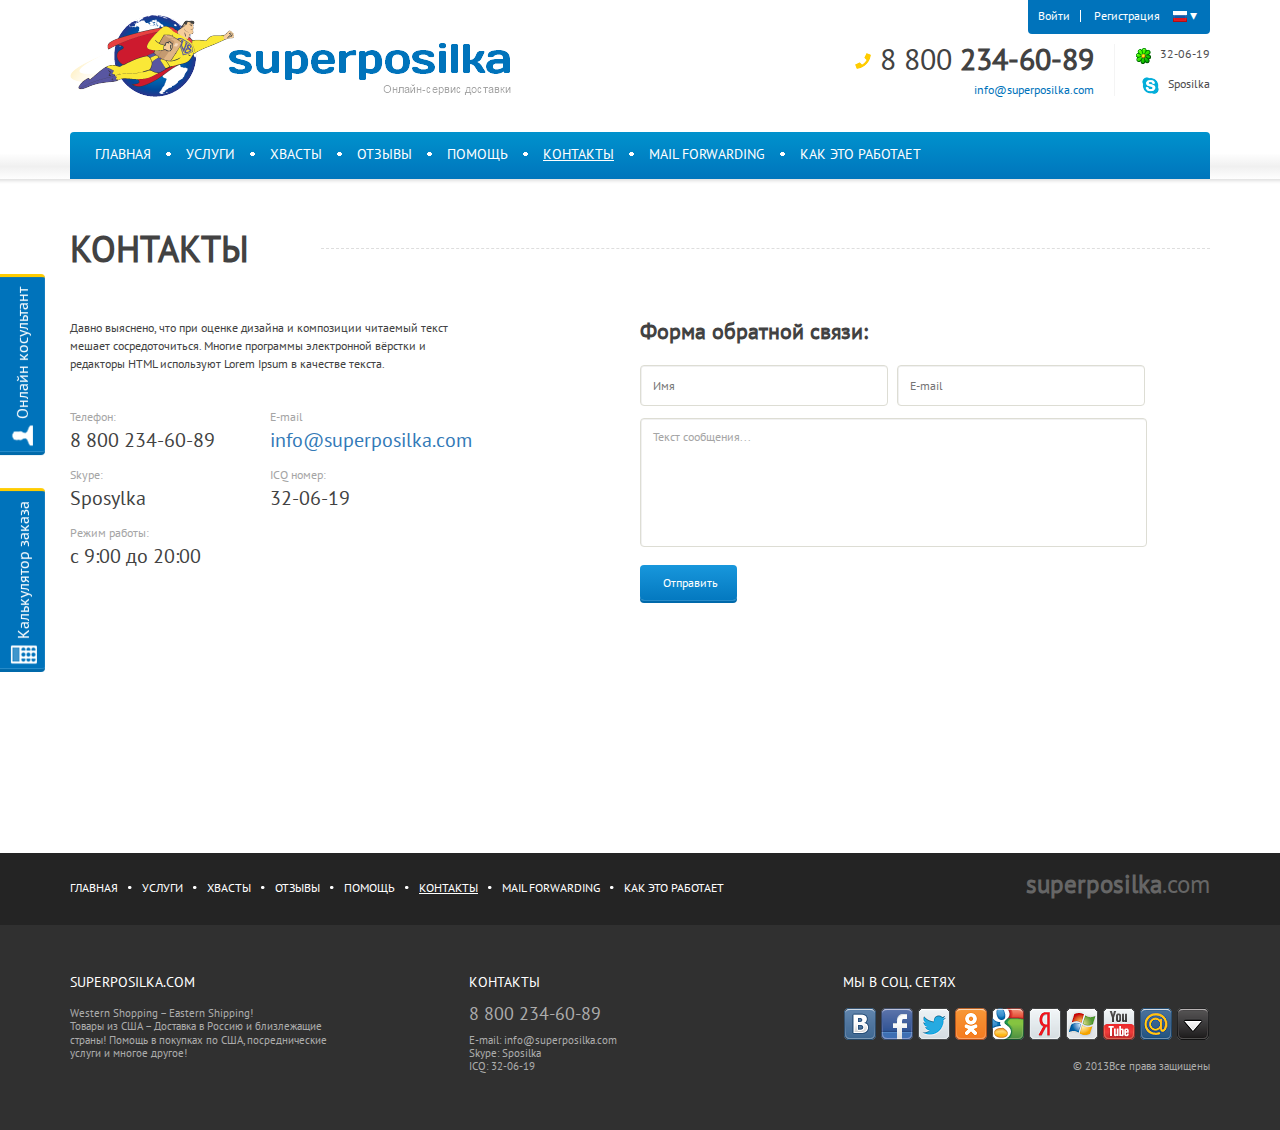
==== html/contacts.html @ 4a2e67de "syper posilki first commit" ====
<!DOCTYPE html>
<html lang="zxx">
  <head>
    <meta charset="utf-8">
    <meta http-equiv="X-UA-Compatible" content="IE=edge">
    <meta name="viewport" content="width=device-width, initial-scale=1">
    <title>Супер посылки часто задаваемые вопросы</title>
    <link href="../css/bootstrap.min.css" rel="stylesheet">
    <link rel="stylesheet" href="../libs/font-awesome-4.7.0/css/font-awesome.min.css">
    <link rel="stylesheet" href="../css/fonts.css">
    <link rel="stylesheet" href="../css/style.css">
    <link rel="stylesheet" href="../css/media.css">
  </head>
  <body>
    <div class="wrapper">   
      <header class="topHeader clearfix visible">
        <div class="topLine hidden-md hidden-lg">
          <div class="container">
            <div class="col-sm-12 col-xs-12">
              <div class="row clearfix">
                <div class="topLineLeft">
                  <span class="phoneTop"></span>
                  <span><b>Москва:</b> 8(4872) 31-50-04</span>
                  <span class="ukraine"><b>Украина:</b> 0993072323; 0676365151</span>
                </div>
                <div class="registrationSmall">
                  <a href="#modalBox1" data-toggle="modal">Войти</a>
                  <a href="#modalBox2" data-toggle="modal">Регистрация</a>
                </div>
              </div>
            </div>
          </div>
        </div>
        <div class="container topHeaderContent clearfix">
          <div class="registration hidden-xs hidden-sm">
            <a href="#modalBox1" data-toggle="modal">Войти</a>
            <a href="#modalBox2" data-toggle="modal">Регистрация</a>
            <span class="russian hidden-xs hidden-sm">
            </span>
            <span class="registrationArrow hidden-xs hidden-sm">&#9662;</span>
          </div> 
          <div class="row"> 
            <div class="col-md-6 col-sm-12 col-xs-12"> 
              <div class="topLeft">
                <a href="../index.html" class="hidden-sm hidden-xs"><img src="../img/logo.png" alt="logo" width="441" height="82" class="img-responsive"></a>
                <a href="../index.html" class="hidden-md hidden-lg"><img src="../img/logo_2.png" alt="logo" width="415" height="80"></a>
              </div>
            </div>
            <div class="col-md-6 ">
              <div class="row topRight">
                <div class="rightBox">
                  <p class="textEmail hidden-md hidden-lg"><span class="email"></span><a class="emailLink" href="#">info@superposilka.com</a></p>
                  <p class="textIcq"><span class="icq"></span><span class="text hidden-sm hidden-xs">32-06-19</span><span class="text hidden-md hidden-lg">671-399-192</span></p>
                  <p class="textSkype"><span class="skype"></span><span class="text hidden-sm hidden-xs">Sposilka</span><span class="text hidden-md hidden-lg">superposilka</span></p>
                </div>
                <div class="leftBox hidden-sm hidden-xs">
                  <p class="phone"><span></span>8 800 <b>234-60-89</b></p>
                  <p class="emailLeftBox"><a href="#">info@superposilka.com</a></p>
                </div>   
              </div>
            </div>
            <div class="headerButtons hidden-md hidden-lg">
              <a href="#" class="headerOrder"></a>
              <p class="calculatorLink hidden600"><span class="calculator"></span><a href="#">Калькулятор заказа</a></p>
            </div>
          </div>
          </div>
          <div class="middlePartHeader container visible320">
            <div class="row">
              <div class="col-xs-12">
                <span class="phoneTop firstRowHeader"></span>
                <span><b>Москва:</b> 8(4872) 31-50-04</span><br>
                <span class="ukraine secondRowHeader"><b>Украина:</b> 0993072323; 0676365151</span>
              </div>
            </div>
          </div>
          <div class="bottomPartHeader container visible320">
            <div class="row">
              <div class="col-xs-12">
                <p class="textIcq"><span class="icq"></span><span class="text hidden-md hidden-lg">671-399-192</span></p>
                <p class="textSkype"><span class="skype"></span><span class="text hidden-md hidden-lg">superposilka</span></p><br>
                <p class="textEmail hidden-md hidden-lg"><span class="email"></span><a class="emailLink" href="#">info@superposilka.com</a></p><br>
                <a href="#" class="headerOrder"></a>
                <p class="calculatorLink"><span class="calculator"></span><a href="#">Калькулятор заказа</a></p>
              </div>
            </div>
          </div>
          <div class="container">
            <div class="row">
              <div class="col-md-12 mainRow">
                <div class="nav clearfix">
                  <ul class="clearfix">
                    <li><a href="../index.html">Главная</a></li>
                    <li class="hidden600"><span class="point"></span><a href="order.html">Услуги</a></li>
                    <li class="hidden600 hidden-md hidden-lg"><span class="point"></span><a href="#">Mail Forwarding</a></li>
                    <li class="hidden600 hidden-md hidden-lg"><span class="point"></span><a href="voprosu.html">Как это работает</a></li>
                    <li class="hidden-sm hidden-xs"><span class="point"></span><a href="typo.html">Хвасты</a></li>
                    <li class="hidden-sm hidden-xs"><span class="point"></span><a href="#">Отзывы</a></li>
                    <li class="hidden600"><span class="point"></span><a href="#">Помощь</a></li>
                    <li class="hidden600 dropdown menuMore hidden-md hidden-lg"><a href="#" class="more"><span class="cookie"></span><span>Ещё</span></a>
                      <ul class="dropdownTop hidden-md hidden-lg">  
                        <li><a href="typo.html">Хвасты</a></li>
                        <li><a href="#">Отзывы</a></li>
                        <li><a href="contacts.html" class="activeDropLink">Контакты</a></li>
                      </ul>
                    </li>
                    <li class="hidden-sm hidden-xs"><span class="point"></span><a href="contacts.html" class="activeA">Контакты</a></li>
                    <li class="hidden-sm hidden-xs"><span class="point"></span><a href="#">Mail Forwarding</a></li>
                    <li class="hidden-sm hidden-xs"><span class="point"></span><a href="voprosu.html">Как это работает</a></li>
                    <li class="visible600 dropdown menuMore hidden-md hidden-lg"><a href="#" class="more"><span class="cookie"></span><span>Меню</span></a>
                      <ul class="dropdownTop hidden-md hidden-lg">  
                        <li><a href="../index.html">Главная</a></li>
                        <li><a href="order.html">Услуги</a></li>
                        <li><a href="#">Mail Forwarding</a></li>
                        <li><a href="voprosu.html">Как это работает</a></li>
                        <li><a href="#">Помощь</a></li>
                        <li><a href="typo.html">Хвасты</a></li>
                        <li><a href="order.html">Отзывы</a></li>
                        <li><a href="contacts.html" class="activeDropLink">Контакты</a></li>
                      </ul>
                    </li>
                    <li class="calculatorNav hidden320 hidden-sm hidden-md hidden-lg"><span class="calculator2"></span><a href="#">Калькулятор заказа</a></li>
                  </ul>
                </div>
              </div>
            </div>
        </div>
        <div class="topShadow"></div>
      </header>
      <section class="contacts">
        <div class="container">
          <div class="row">
            <div class="col-md-12 clearfix">
              <h1 class="contactsHeading">Контакты</h1>
              <div class="dashedLine hidden320">&nbsp;</div>
            </div>  
          </div>
          <div class="row">
            <div class="col-md-12 clearfix">
              <div class="contactsLeft">
                <p class="contactsParagraph">Давно выяснено, что при оценке дизайна и<br class="visible900 hidden600"> композиции читаемый текст<br class="hidden900"> мешает<br class="visible900 hidden600"> сосредоточиться. Многие программы электронной<br class="visible900 hidden600"> вёрстки и<br class="hidden900"> редакторы HTML используют Lorem<br class="visible900 hidden600"> Ipsum в качестве текста.</p>
                <div class="row clearfix contactsBlock">
                  <div class="col-md-4 contactsLeftSide">
                    <p class="contactsLabel">Телефон:</p>
                    <p class="contactsValue">8 800 234-60-89</p>
                    <p class="contactsLabel">Skype:</p>
                    <p class="contactsValue">Sposylka</p>
                    <p class="contactsLabel">Режим работы:</p>
                    <p class="contactsValue contactsHour">с 9:00 до 20:00</p>
                  </div>
                  <div class="col-md-8 contactsRightSide">
                    <p class="contactsLabel">E-mail</p>
                    <p class="contactsValue"><a href="#">info@superposilka.com</a></p>
                    <p class="contactsLabel">ICQ номер:</p>
                    <p class="contactsValue contactsBottom">32-06-19</p>
                  </div>
                </div>
              </div>
              <div class="contactsRight">
                <h3 class="contactsFormHeading">Форма обратной связи:</h3>
                <form class="contactsForm">
                  <!-- Hidden Required Fields -->
                  <input type="hidden" name="project_name" value="Super Posilki">
                  <input type="hidden" name="admin_email" value="calambur60@gmail.com">
                  <input type="hidden" name="user_email" value="vnovohatskyy@gmail.com">
                  <input type="hidden" name="form_subject" value="Form">
                  <!-- END Hidden Required Fields -->

                  <input type="text" name="Name" placeholder="Имя" class="input contactsInput" maxlength="40" required>
                  <input type="text" name="E-mail" placeholder="E-mail" class="input contactsInput" maxlength="40" required>
                  <textarea name="text" class="input contactsMessage" cols="40" rows="4" maxlength="160" required>Текст сообщения...</textarea>
                  <button class="button contactsButton">Отправить</button>
                </form>
              </div>
            </div>
          </div>
        </div>
      </section>
      <footer>
        <div class="topFooter">
          <div class="container">
            <div class="row">
              <div class="col-md-12">
                <div class="navFooter clearfix">
                  <ul>
                    <li><a href="../index.html">Главная</a></li>
                    <li><span class="pointFooter"></span><a href="order.html">Услуги</a></li>
                    <li class="hidden-md hidden-lg point3"><span class="pointFooter"></span><a href="#">Mail Forwarding</a><span class="pointFooter point point2 visible320"></span></li>
                    <li class="hidden-md hidden-lg"><span class="hidden320 pointFooter"></span><a href="voprosu.html">Как это работает</a></li>
                    <li class="hidden-md hidden-lg"><span class="pointFooter"></span><a href="#">Помощь</a></li>
                    <li class="point3"><span class="pointFooter"></span><a href="typo.html">Хвасты</a><span class="pointFooter point point2 visible320"></span></li>
                    <li class="bottomRow"><span class="pointFooter hidden320"></span><a href="#">Отзывы</a></li>
                    <li class="hidden-sm hidden-xs"><span class="pointFooter"></span><a href="#">Помощь</a></li>
                    <li class="bottomRow point3"><span class="pointFooter"></span><a href="contacts.html" class="activeA">Контакты</a></li>
                    <li class="hidden-sm hidden-xs"><span class="pointFooter"></span><a href="#">Mail Forwarding</a></li>
                    <li class="hidden-sm hidden-xs"><span class="pointFooter"></span><a href="voprosu.html">Как это работает</a></li>
                  </ul>
                  <span class="superPosilka superPosilka1 hidden-xs hidden-sm"><a href="../index.html"><b>superposilka</b>.com</a></span>
                </div>
              </div>
            </div>
          </div>
        </div>
        <div class="middleFooter">
          <div class="container">
            <div class="row">
              <div class="col-md-12 clearfix">
                <div class="fourthColumn visible320">
                  <h4 class="footerHeading">Superposilka.com</h4>
                  <p>Western Shopping – Eastern Shipping! <br> Товары из США – Доставка в Россию и близлежащие<br> страны! Помощь в покупках по США, посреднические<br> услуги и многое другое!</p>
                </div>
                <div class="zeroColumn visible600">  
                  <h4 class="footerHeading">Контакты</h4>
                  <p class="footerContacts">Москва: 8(4872) 31-50-04</p>
                  <p class="footerContacts">Украина: 099307232, 0676365151</p>
                  <p>E-mail: info@superposilka.com<br>
                  Skype: Sposilka <br> 
                  ICQ: 32-06-19</p>
                </div>
                <div class="firstColumn hidden320">
                  <h4 class="footerHeading">Superposilka.com</h4>
                  <p>Western Shopping – Eastern Shipping! <br> Товары из США – Доставка в Россию и близлежащие<br> страны! Помощь в покупках по США, посреднические<br> услуги и многое другое!</p>
                </div>
                <div class="secondColumn hidden600">
                  <h4 class="footerHeading" id="footerHeading">Контакты</h4>
                  <p class="footerPhone">8 800 234-60-89</p>
                  <p>E-mail: info@superposilka.com<br>
                  Skype: Sposilka <br> 
                  ICQ: 32-06-19</p>
                </div>
                <div class="thirdColumn clearfix">
                  <div class="socials clearfix">
                    <h4 class="footerHeading">Мы в соц. сетях</h4>
                    <a href="#" class="vk"></a>
                    <a href="#" class="facebook"></a>
                    <a href="#" class="twitter"></a>
                    <a href="#" class="ok"></a>
                    <a href="#" class="google"></a>
                    <a href="#" class="yandex hidden-xs hidden-sm"></a>
                    <a href="#" class="microsoft hidden-xs hidden-sm"></a>
                    <a href="#" class="youtube hidden-xs hidden-sm"></a>
                    <a href="#" class="a hidden-xs hidden-sm"></a>
                    <a href="" class="arrow hidden-xs hidden-sm"></a>
                    <span class="superPosilka superPosilka2 hidden320  hidden-md hidden-lg"><a href="../index.html"><b>superposilka</b>.com</a></span>
                    <p class="copyright">&copy; 2013<br class="hidden320 visible600">Все права защищены</p>
                  </div>
                </div>
              </div>
            </div>
          </div>
        </div>
      </footer>
    </div> 
    <div class="popup hidden-xs hidden-sm"> 
      <a href="order.html" class="button2"><span></span>Калькулятор заказа</a>
      <a href="contacts.html" class="button1"><span></span>Онлайн косультант</a>
    </div>

    <div class="modal fade" id="modalBox1">
      <div class="modal-dialog">
        <div class="popupForm modal-content">
          <div class="popupFormHeading">
            <h1>Войти</h1>
          </div>
          <form action="#" method="post">
            <div class="popupFields">
              <input type="text" placeholder="E-mail" class="input popinput popinput1" required>
              <input type="text" placeholder="Пароль" class="input popinput popinput3" required>
            </div>
            <div class="popupButton">
              <button class="button popButtonEnter">Войти</button>
              <a href="#" class="popLink">Забыли пароль?</a>
            </div>
          </form>
          <div class="popupFooter">
            <span class="popText popText1">Войти с помощью:</span>
            <a href="#" class="cocialLinks cocialLinks1 facebookPop"></a>
            <a href="#" class="cocialLinks cocialLinks1 okPop"></a>
            <a href="#" class="cocialLinks cocialLinks1 vkPop"></a>
            <a href="#" class="cocialLinks cocialLinks1 twitterPop"></a>
          </div>
        </div>
      </div>
    </div>

       <div class="modal fade" id="modalBox2">
      <div class="modal-dialog">
        <div class="popupForm modal-content">
          <div class="popupFormHeading">
            <h1>Регистрация</h1>
          </div>
          <form action="#" method="post">
            <div class="popupFields">
              <input type="text" placeholder="Ваше имя" class="input popinput popinput1" required>
              <input type="text" placeholder="E-mail" class="input popinput popinput2" required>
              <input type="text" placeholder="Пароль" class="input popinput popinput3" required>
            </div>
            <div class="popupButton">
              <button class="button popButtonRegistration">Зарегистрироваться</button>
            </div>
          </form>
          <div class="popupFooter">
            <span class="popText popText2">Регистрация<br> с помощью:</span>
            <a href="#" class="cocialLinks cocialLinks2 facebookPop"></a>
            <a href="#" class="cocialLinks cocialLinks2 okPop"></a>
            <a href="#" class="cocialLinks cocialLinks2 vkPop"></a>
            <a href="#" class="cocialLinks cocialLinks2 twitterPop"></a>
          </div>
        </div>
      </div>
    </div>       
    
    <!-- jQuery (necessary for Bootstrap's JavaScript plugins) -->
    <script src="https://ajax.googleapis.com/ajax/libs/jquery/1.12.4/jquery.min.js"></script>
    <!-- Include all compiled plugins (below), or include individual files as needed -->
    <script src="../js/bootstrap.min.js"></script>
    <script src="../js/common.js"></script>
  </body>
</html>
---- css/fonts.css ----
/* font-family: "PTSansRegular"; */
@font-face {
    font-family: "PTSansRegular";
    src: url("../fonts/PTSans/PTSansRegular/PTSansRegular.eot");
    src: url("../fonts/PTSans/PTSansRegular/PTSansRegular.eot?#iefix")format("embedded-opentype"),
    url("../fonts/PTSans/PTSansRegular/PTSansRegular.woff") format("woff"),
    url("../fonts/PTSans/PTSansRegular/PTSansRegular.ttf") format("truetype");
    font-style: normal;
    font-weight: normal;
}
/* font-family: "PTSansItalic"; */
@font-face {
    font-family: "PTSansItalic";
    src: url("../fonts/PTSans/PTSansItalic/PTSansItalic.eot");
    src: url("../fonts/PTSans/PTSansItalic/PTSansItalic.eot?#iefix")format("embedded-opentype"),
    url("../fonts/PTSans/PTSansItalic/PTSansItalic.woff") format("woff"),
    url("../fonts/PTSans/PTSansItalic/PTSansItalic.ttf") format("truetype");
    font-style: normal;
    font-weight: normal;
}
/* font-family: "PTSansBold"; */
@font-face {
    font-family: "PTSansBold";
    src: url("../fonts/PTSans/PTSansBold/PTSansBold.eot");
    src: url("../fonts/PTSans/PTSansBold/PTSansBold.eot?#iefix")format("embedded-opentype"),
    url("../fonts/PTSans/PTSansBold/PTSansBold.woff") format("woff"),
    url("../fonts/PTSans/PTSansBold/PTSansBold.ttf") format("truetype");
    font-style: normal;
    font-weight: normal;
}
---- css/style.css ----
body {
	position: relative;
	font: 12px/1.0 'PTSansRegular', 'Arial', sans-serif;
	color: #424242;
}

h1 {
	font-size: 36px;
	text-transform: uppercase;
	font-weight: bold;
}

h3 {
	font-size: 22px;
}

h4 {
	font-size: 18px;
	color: #424242;
}

.padding {
	padding: 0px;
}

.wrapper {
	overflow: hidden;
	min-width: 320px;
}

/* ----- H E A D E R -----*/
.topLine {
	background: #f8fcff;
	border-bottom: 1px solid #eaeef1;
	box-shadow: inset 0 -1px #f3f7fa;
}

.topLineLeft {
	float: left;
}

.registrationSmall {
	float: right;
	width: 149px;
	border-radius: 0px 0px 4px 4px;
	background-color: #0073bb;
	margin-bottom: 11px;
}

.registrationSmall a {
	display: inline-block;
	color: #fff;
	margin: 9px 0px;
	font-size: 11px;
}

.registrationSmall a:first-child {
	border-right: 1px solid #fff;
	padding-right: 9px;
	margin-right: 5px;
	margin-left: 17px;
}

.topLineLeft span {
	font-size: 16px;
	display: inline-block;
	margin-top: 10px;
}

.phoneTop {
	width: 16px;
	height: 16px;
	background: url(../img/sprite.png) no-repeat -2px -2px;
	margin-right:7px;
	vertical-align: -15%;
}

.ukraine {
	margin-left: 25px;
}

.topHeader {
	width: 100%;
	position: relative;
	box-shadow: 
	0 1px rgba(229,229,229, 1.0)/*#e5e5e5*/,
	0 2px rgba(235,235,235, 1.0)/*#ebebeb*/,
	0 3px rgba(243,243,243, 1.0)/*#f3f3f3*/,
	0 4px rgba(249,249,249, 1.0)/*#f9f9f9*/,
	0 5px rgba(253,253,253, 1.0)/*#fdfdfd*/;
} 

.topHeaderContent {
	position: relative;
}

.topLeft {
	padding: 15px 0 35px 0;
}

.topRight {
	padding-top: 10px;
	font-size: 12px;
	margin: 0px;
}

.topRight .leftBox, .topRight .rightBox {
	float: right;
}

.topRight p {
	text-align: right;
	margin-bottom: 0px;
}

.topRight .leftBox {
	border-right: 1px solid #f4f4f4;
	padding-right: 20px;
}

 .phone {
	font-size: 30px;
	color: #424242;
	margin-bottom: 9px;
}

.phone span {
	display: inline-block;
	background: url(../img/sprite.png) no-repeat -1px -1px;
	width: 18px;
	height: 18px;
	margin-right: 8px;
}

.topRight .leftBox a {
	color: #0073bb;
}

.emailLeftBox {
	margin-top: 10px;
}

.topRight .rightBox {
	padding-left: 20px;
}

.topRight .rightBox p {
	color: #4e4e4f;
	width: 100%;
	text-align: right;
}

.topRight .rightBox p:nth-child(2) {
	margin-bottom: 9px;
}

.topRight .rightBox .text {
	display: inline;
	vertical-align: 55%;
}

.email {
	display: inline-block;
	width: 15px;
	height: 10px;
	background: url(../img/sprite.png) no-repeat -244px -2px;
	margin-right: 10px;
	vertical-align: -10%
}


.icq {
	display: inline-block;
	background: url(../img/sprite.png) no-repeat -20px -1px;
	width: 17px;
	height: 18px;
	margin-right: 8px;
	margin-top: 3px;
}

.skype {
	display: inline-block;
	background: url(../img/sprite.png) no-repeat -59px -1px;
	width: 19px;
	height: 19px;
	margin-right: 8px;
	font-family: Arial;
}

.headerButtons {
	position: absolute;
	top: 60px;
	right: 15px;
	width: 43%;
	height: auto;
	box-sizing: border-box;
	text-align: right;
}

.headerOrder {
	display: inline-block;
	width: 145px;
	height: 34px;
	background: url(../img/buttonOrder2.png);
	background-repeat: no-repeat;
	background-size: contain;
	margin-right: 2%;
}

.headerButtons p {
	display: inline-block;
	vertical-align: 120%
}

.headerButtons p a {
	color: #0073bb;
	font-size: 13px;
	width: 46%;
}

.calculator {
	display: inline-block;
	width: 10px;
	height: 13px;
	background: url(../img/sprite.png) no-repeat -261px -2px;
	margin-right: 5px;
	vertical-align: -15%;
}

.headerButtons p a {
	text-decoration: underline;
}

.headerButtons p a:hover {
	text-decoration: none;
}

.registration {
	width: 182px;
	height: 34px;
	border-radius: 0px 0px 4px 4px;
	background-color: #0073bb;
	float: right;
}

.registration a {
	font-size: 12px;
	color: #fff;
	display: inline-block;
	margin: 10px 0px;
	padding: 0px 10px;
	outline: none;
}

.registration a:nth-child(1) {
	border-right: 1px solid #fff;
}

.registration a:nth-child(3) {
	padding-left: 6px;
}

.registrationIcon {
	display: inline-block;
	border: none;
	background-color: transparent;
	font-size: 22px;
	color: #fff;
	padding-left: 15px;
	vertical-align: -15%
}

.russian {
	display: inline-block;
	width: 14px;
	height: 11px;
	background: url(../img/sprite.png) no-repeat -42px -3px;
	vertical-align: -20%;
}

.registrationArrow{
	font-size: 14px;
	color:#fff;
}

.topShadow {
	position: absolute;
	width: 100%;
	height: 25px;
	background: linear-gradient(#fefefe, #f0f0f0, #fefefe);
	z-index:-1;
	bottom: 0px;
}

.middlePartHeader {
	border-top: 1px solid #ebeff2;
	border-bottom: 1px solid #ebeff2;
	text-align: left;
	box-shadow: 
	inset 0 1px #f3f7fa,
	inset 0 -1px #f3f7fa;
	width: 100%;
	background-color: #f8fcff;
}

.middlePartHeader span {
	display: inline-block;
	font-size: 14px;
}

.firstRowHeader {
	margin-left: 27%;
	margin-top: 23px;
}

.secondRowHeader {
	margin-left: 32%!important;
	margin-top: 12px;
	margin-bottom: 24px;
}

.bottomPartHeader {
	text-align: center;
}

.bottomPartHeader span, .bottomPartHeader p  {
	display: inline-block;
}

.bottomPartHeader .textIcq, .bottomPartHeader .textSkype {
	margin-top: 21px;
}  

.bottomPartHeader .text {
	vertical-align: 45%
}

.bottomPartHeader .textEmail {
	margin-left: 25px;
	margin-bottom: 19px;
}

.bottomPartHeader .calculatorLink {
	vertical-align: 260%
}

.bottomPartHeader .calculatorLink a {
	text-decoration: underline;
}

.bottomPartHeader .calculatorLink a:hover {
	text-decoration: none;
}

.bottomPartHeader .headerOrder {
	margin-bottom: 21px;
}
/* ----- N A V I G A T I O N -----*/

.nav {
	min-height: 47px;
	background: linear-gradient(#0092cd, #0075bc); 
	border-radius: 4px 4px 0px 0px;
	z-index: 2;
}

.nav .mainMenu, .footerMenu {
	color: #fff;
	background-color: transparent;
	border: medium none;
	font-size: 26px;
}

.nav .mainMenu {
	padding: 6px 17px 6px 17px;
}

.nav ul {
	color: #fff;
	padding-left: 10px;
	margin: 0px;
	list-style-type: none;
}

.nav ul li {
	float: left;
	padding-right: 15px;
}

.nav ul li:first-child {
	padding-left: 15px;
}

.nav ul li .point {
	display: inline-block;
	background: url(../img/sprite.png)no-repeat -99px -2px;
	width: 5px;
	height: 4px;
	margin-right: 15px;
	vertical-align: 22%;
}

.nav ul li a {
	display: inline-block;
	font-size: 14px;
	color: #fff;
	text-transform: uppercase;
	padding: 15px 0px 15px 0px;
}

.activeA {
	text-decoration: underline;
}

.menuMore {
	float: right!important;
	padding-right: 0px!important;
}

.more {
	display: inline-block;
	font-size: 14px;
	text-transform: uppercase;
	padding: 16.5px 23px!important;
	border-top-right-radius: 4px;
}

.more:hover {
	background-color: rgba(26,140,200, 1);
}

.cookie {
	display: inline-block;
	width: 13px;
	height: 13px;
	background: url(../img/sprite.png) no-repeat -274px -2px;
	margin-right: 8px;
	vertical-align: -10%;
}

.dropdownTop {
	position: absolute;
	display: none;
	top: 47px;
	right: 0px;
	z-index: 200;
} 

.dropdownTop > li:first-child {
	padding-left: 0px!important;
}

.dropdownTop > li {
	padding-right: 0px!important;
}

.dropdownTop li a {
	background-color: #006bac;
	border-bottom: 1px solid #1a7ab4;
	text-decoration: none;
	width: 129px;
	text-align: left;
	padding-left: 14px!important;
}

.dropdownTop li:last-child a{
	border-bottom: 1px solid #b2b2b2;
	box-shadow: 
	0 1px #c5c5c5,
	0 2px #ececec;
}

.dropdownTop li a:hover {
	background: #fff;
	color: #000;
	z-index:1000;
}

.activeDropLink {
	background: #fff!important;
	color: #000!important;
}

.calculatorNav {
	float: right!important;
}

.menuDropdown a {
	text-decoration: none;
}

.calculatorNav a {
	text-transform: none!important;
	text-decoration: underline;
}

.calculatorNav a:hover {
	text-decoration: none;
}

.calculator2 {
	display: inline-block;
	width: 10px;
	height: 13px;
	background: url(../img/sprite.png)no-repeat -291px -2px;
	margin-right: 6px;
	vertical-align: -20%;
}
/* ----- /N A V I G A T I O N -----*/
/* ----- /H E A D E R -----*/

/* ----- M A I N  C O N T E N T -----*/
/*----- C A R O U S E L -----*/
.itemTopCarousel{
	background: #d5e3ff; 
	background-image: url(../img/carousel_bg.jpg);
	background-repeat: no-repeat;
	background-size: cover;
	height: 389px;
}

.itemContent {
	background: linear-gradient(transparent, rgba(0, 0, 0, 0.5));
	position: absolute;
	height: 67%;
	bottom: 0px;
}

.itemContent {
	width: 100%;
	left: 0px;
}

.carouselHeading, .carouselContent, .carouselLink {
	z-index: 100;
	color: #fff;
	line-height: 1.3;
	padding-left: 39px;
}

.carouselHeading{
	margin: 0;
	padding: 35px 0 11px 39px;
	font-size: 49px;    
	color: #fff;   
	text-transform: uppercase;
}

.carouselContent {
	font-size: 14px;
}

.carouselLink, .carouselLink:visited {
	color: #ffdf50;
	text-decoration: underline;
}

.carouselLink:hover {
	color: #ffdf50;
	text-decoration: none;
}

.control {
	position: absolute;
	cursor: pointer;
	top: 50%;
}

.control1 {
	background: rgba(0, 0, 0, 0.25);
	width: 35px;
	height: 35px;
}

.control1:hover {
	background: rgba(0, 0, 0, 0.65)
}

.control > span {
	display: block;
	width: 12px;
	height: 19px;
	margin: 8px 11px;
}

.prev-slide {
	left: -20px;
	border-radius: 4px 0px 0px 4px;
}

.prevArrow {
	background: url(../img/sprite.png) no-repeat -166px -2px;
}

.next-slide {
	right: -20px;
	border-radius: 0px 4px 4px 0px;
}

.nextArrow {
	background: url(../img/sprite.png) no-repeat -182px -2px;
}

.bgLeft, .bgRight {
	position: absolute;
	width: 220px;
	height: 390px;
	z-index: -2;
	background-size: cover;
	top:-1px;
}

.bgLeft {
	background: url(../img/carousel_bg_left.jpg) 100% 100% no-repeat;
	left:-205px
}

.bgRight {
	background: url(../img/carousel_bg_right.jpg) 100% 100% no-repeat;
	right:-205px;
}
/*----- /C A R O U S E L -----*/

/*----- M A I N -----*/
.main2 {
	text-align: center;
	margin-bottom: 70px;
}

.main2 p {
	color: #a6a6a6;
	line-height: 18px;
}

.main2-img {
	display: inline-block;
	width: 122px;
	height: 145px;
	margin-top: 72px;
}

.imgTime {
	background: url(../img/sprite.png) no-repeat -4px -36px;
}

.imgCosts {
	background: url(../img/sprite.png) no-repeat -126px -36px;
}

.imgAward {
	background: url(../img/sprite.png) no-repeat -248px -36px;
}

.main3, .main5 {
	background: #f8fcff;
	border-top: 1px solid #ebeff1;
}

.main3 {
	position: relative;
	border-bottom: 1px solid #f5f8fa;
	box-shadow: 
	inset 0 1px #f5f8fa,
	0px 1px #ebeff1;
	margin-top: 89px;
}

.buttonWrapper {
	width: 389px;
	height: 89px;
	position: absolute;
	left: 0; 
  right: 0; 
  top:-87px;
  margin-left: auto; 
  margin-right: auto; 
}

.buttonWrapper:after {
	content:"";
	position: relative;
}

.buttonBg, .buttonMakeOrder {
	position: absolute;
}

.buttonBg {
	z-index: 2;
	bottom:0px;
}

.buttonMakeOrder {
	width: 319px;
	height: 75px;
	background-color: #fafdff;
	background-image: url(../img/buttonOrder.png);
	background-repeat: no-repeat;
	background-size: contain;
	border: none;
	outline: none;
	display: block;
	z-index: 100;
	bottom:0px;
	left: 34px;
}

.buttonMakeOrder:hover {
	background-image: url(../img/buttonOrderHover.png);
}

.buttonMakeOrder:active {
	background-image: url(../img/buttonOrderActive.png);
}

.links {
	position: absolute;
	top: -26px;
	right: 30px;
	font-size: 11px;
	color: #0073bb;
}

.links a {
	text-decoration: underline;
}

.links a:hover {
	text-decoration: none;
}

.item2 {
	background: #f8fcff; 
	height: 256px;
	width: 100%;
}

.carousel2LinkWrapper {
	width: 90%;
	box-sizing: border-box;
	margin: 28px auto 0px auto;
}

.carousel2Block {
	width: 18.56%;
	margin-right: 1.8%;
	float: left;
	text-align: center;
}

.firstBlock {
	margin-left: 1.8%;
}

.lastBlock {
	margin-right: 0%;
}

.carousel2Link, .carousel2Link2  {
	display: block;
	border: 1px solid #f1f5f8;
	box-shadow: inset 0 -1px #e6e9ec;
	border-radius: 4px;
	overflow: hidden;
	margin: 0 auto;
}

.carousel2Link {
	width: 175px;
	height: 102px;
}

.carousel2Link2 {
	width: 134px;
	height: 77px;
}

.carousel2Block a:first-child {
	margin-bottom: 18px;
}

.ebay {
	background: url(../img/sprite.png)no-repeat -7px -638px;
}

.johnLewis {
	background: url(../img/sprite.png) no-repeat -192px -638px;
}

.johnLewis2 {
	background: url(../img/sprite.png) no-repeat -560px -638px;
}

.play {
	background: url(../img/sprite.png) no-repeat -377px -638px;
}

.play2 {
	background: url(../img/sprite.png) no-repeat -701px -726px;
}

.amazon {
	background: url(../img/sprite.png) no-repeat -7px -745px;
}

.amazon2 {
	background: url(../img/sprite.png) no-repeat -560px -726px;
}

.currys {
	background: url(../img/sprite.png) no-repeat -194px -745px;
}

.argos {
	background: url(../img/sprite.png) no-repeat -377px -745px;
}

.tesco {
	background: url(../img/sprite.png) no-repeat -9px -852px;
}

.tesco2 {
	background: url(../img/sprite.png) no-repeat -701px -638px;
}

.walmart {
	background: url(../img/sprite.png) no-repeat -194px -852px;
}

.walmart2 {
	background: url(../img/sprite.png) no-repeat -560px -814px;
}

.dell {
	background: url(../img/sprite.png) no-repeat -377px -852px;
}

.dell2 {
	background: url(../img/sprite.png) no-repeat -701px -814px;
}

.comet {
	background: url(../img/sprite.png) no-repeat -267px -458px;
}

.allMagazines {
	display: none;
	font-size: 11px;
	text-align: center;
	margin-top: 13px;
	margin-bottom: 15px;
}

.linkMagazines {
	text-decoration: underline;
}

.linkMagazines:hover {
	text-decoration: none
}

.magazinesBorder {
	display: inline-block;
	padding-right: 5px;
	margin-right: 7px;
	border-right: 1px solid #0073bb;
}

.control2 {
	width: 40px;
	background: #98c9e7;
	opacity: 0.6;
	border-radius: 4px;
}

.control2:hover {
	opacity: 1.0;
}

.control2 span {
	margin: 8px 13px;
}

.prev-slide2 {
	left: 15px;
	top: 42%;
}

.next-slide2 {
	right: 15px;
	top: 42%;
}

.reviews {
	display: inline-block;
	font-weight: bold;
	margin-top: 70px;
	margin-bottom: 57px;
	margin-left: 0px;
	padding: 0 14px;
	width: 52%;
	text-align: center;
}

.dashedLineReview {
	display: inline-block;
	border-bottom: 1px dashed #dedede;
	width: 23%;
	vertical-align: 130%;
}

.blockReviews {
	box-sizing: border-box;
}

.main4-block {
	margin-bottom: 27px;
	padding-right: 2%;
	width: 25%;
	float: left;
	line-height: 18px;
}

.blockReviews .main4-block:first-child {
	padding-left: 1%;
}

.blockReviews .main4-block:last-child {
	padding-right: 1%;
}

.main4-block h4 {
	margin-bottom: 17px;
}

.main4-block p:nth-child(2) {
	color: #a6a6a6;
	margin-bottom: 19px;
}

.main4-block p:nth-child(3) {
	font-size: 10px;
	color: #c8c8c8;
}

.main4Link {
	display: block;
	width: 18%;
	padding: 4px;
	background: #e6f2f9;
	margin: 0px auto 40px auto;
	text-align: center;
}

.main5 {
	box-shadow: inset 0 1px #f3f7fa;
}

.main5Left, .main5Right {
	float: left;
	width: 50%;
}

.main5 h1 {
	margin: 42px 0px 16px 0;
}

.main5 a {
	display: inline-block;
}

.payment {
	display: inline-block;
	width: 140px;
	height: 72px;
	margin: 5px 7px;
}

.vtb, .alpha, .ocean {
	margin: 5px 7px 5px 0px;
}

.vtb {
	background: url(../img/sprite.png) no-repeat -7px -296px;
}

.otp {
	background: url(../img/sprite.png) no-repeat -155px -296px;
}

.moneyGram {
	background: url(../img/sprite.png) no-repeat -303px -296px;
}

.alpha {
	background: url(../img/sprite.png) no-repeat -452px -296px;
}

.unicredit {
	background: url(../img/sprite.png) no-repeat -7px -377px;
}

.standart {
	background: url(../img/sprite.png) no-repeat -155px -377px;
}

.ocean {
	background: url(../img/sprite.png) no-repeat -303px -377px;
}

.webMoney {
	background: url(../img/sprite.png) no-repeat -452px -377px;
}

.sberbank {
	background: url(../img/sprite.png) no-repeat -8px -458px;
}

.main5Link {
	display: block!important;
	font-size: 11px;
	text-decoration: underline;
	margin-bottom: 23px;
}

.main5Link:hover {
	text-decoration: none;
}

.main5RightWrapper {
	width: 100%;
	padding: 44px 0px 58px 0;
}

.facebookLike {
	width: 100%;
	border-top: 1px solid #3563a4;
	border-right: 1px solid #b6b6b6;
	border-bottom: 1px solid #b6b6b6;
	border-left: 1px solid #b6b6b6;
	background-color: #fff;
}

.facebookHeader, .facebookMain, .facebookFooter {
	width: 100%;
}

.smallLogo {
	width: 178px;
	height: 38px;
	background: url(../img/sprite.png) no-repeat -7px -542px;
	float: left;
	margin: 17px 0px 13px 46px;
}

.like {
	width: 52px;
	height: 24px;
	background: url(../img/sprite.png) no-repeat -199px -542px;
	float: right;
	margin: 22px 36px 23px 0px;
}

.facebookMain {
	border-top: 1px solid #e7effb;
	border-bottom: 1px solid #dbdbdb;
}

.facebookMain p {
	display: block;
	font-size: 15px;
	font-family: 'Lucida Console', 'PTSansRegular', Arial, sans-serif;
	margin: 25px 0 11px 48px;
}

.photoWrapper {
	margin: 0px 27px 19px 47px;
}

.photo {
	width: 50px;
	height: 50px;
	margin-right: 3px;
	margin-bottom: 3px;
}

.photo1 {
	background: url(../img/sprite.png) no-repeat -7px -584px;
}

.photo2 {
	background: url(../img/sprite.png) no-repeat -64px -584px;
}

.photo3 {
	background: url(../img/sprite.png) no-repeat -121px -584px;
}

.photo4 {
	background: url(../img/sprite.png) no-repeat -178px -584px;
}

.photo5 {
	background: url(../img/sprite.png) no-repeat -235px -584px;
}

.photo6 {
	background: url(../img/sprite.png) no-repeat -295px -584px;
}

.photo7 {
	background: url(../img/sprite.png) no-repeat -355px -584px;
}

.photo8 {
	background: url(../img/sprite.png) no-repeat -415px -584px;
}

.photo9 {
	background: url(../img/sprite.png) no-repeat -475px -584px;
}

.photo10 {
	background: url(../img/sprite.png) no-repeat -535px -584px;
}

.facebookFooter span {
	display: inline-block;
	font-family: 'Lucida Console', 'PTSansRegular', Arial, sans-serif;
	color: #978997;
}

.facebookLogo {
	width: 12px;
	height: 12px;
	background: url(../img/sprite.png) no-repeat -229px -2px;
	margin: 5px 6px 8px 47px;
}

.facebookFooterText{
	padding: 0px;
	margin: 0px;
	vertical-align: 80%;
}
/*----- /M A I N -----*/

/*------ T Y P O ------*/
.mainTypo {
	z-index: 1;
}

.typoHeading {
	margin: 54px 0px;
	float: left;
	width: 37%;
}

.typoLine {
	border-bottom: 1px dashed #dedede;
	width: 63%;
	float: right;
	margin-top: 58px;
}

.mainTypo p {
	line-height: 18px;
	margin-bottom: 55px;
}

.typoImg figure {
	margin-bottom: 45px;
}

.typoImg figure>img {
	display: block;
	margin: 0 auto 13px auto;
	box-shadow: 0px 20px 30px rgba(216,216,216, 0.6),
	-5px 0px 19px  rgba(216,216,216, 0.6),
	5px 0px 19px rgba(216,216,216, 0.6);
}

.typoImg figure>figcaption  {
	text-align: center;
	color: #9b9b9b;
}

.mainTypo table {
	width: 96.7%;
	margin: 0px auto;
	margin-bottom: 52px;
	box-shadow: 0px 5px 10px rgba(216,216,216, 0.5);
	border-collapse: separate; 
	border-top: 4px solid #ffcc00;
	border-top-left-radius: 4px;
	border-top-right-radius: 4px;
}

.mainTypo table tr td {
	text-align: center;
	vertical-align: 50%;
	padding: 14px 0px 15px 0px;
	width: 25%;
}

.mainTypo table>thead>tr>td {
	font-size: 13px;
	text-transform:uppercase;
	font-weight: bold;
}

.mainTypo table thead tr:first-child td {
	border-left: 1px solid #ebebeb;
	border-bottom: 1px solid #ebebeb;
}

.mainTypo table thead tr:first-child td:last-child {
	border-right: 1px solid #ebebeb;
}

.mainTypo table tbody tr td {
	border-bottom: 1px solid #ebebeb;
	border-left: 1px solid #ebebeb;
}

.mainTypo table tbody tr td:first-child {
	text-align: left;
	padding-left: 17px;
}

.mainTypo table tbody tr td:last-child {
	border-right: 1px solid #ebebeb;
}

.mainTypo table tbody tr:last-child td:first-child {
	border-radius: 0px 0px 0px 4px;
}

.mainTypo table tbody tr:last-child td:last-child {
	border-radius: 0px 0px 4px 0px;
}

.tableBg {
	background: #f8f8f8;
}

.typoList {
	padding: 0;
	margin-left: 21px;
	margin-bottom: 48px;
}

.typoList li {
	list-style-image: url(../img/list_image.png);
	list-style-position: inside;
	margin-bottom: 20px;
}

.typoList li span {
	display: inline-block;
	padding-left: 15px;
}

.borderTypo {
	border-bottom: 1px dashed #d9d9d9;
	margin-bottom: 45px;
}

.typoBottom {
	border-top: 4px solid #ffcc00;
	padding: 0px;
}

.typoRow {
	width: 100%;
	display: block;
	border-bottom: 1px solid #e9e9e9;
}

.grey {
	background-color: #f8f8f8;
}

.white {
	background-color: #fff;
}

.typoRow span {
	display: inline-block;
}

.typoRow .left {
	float: left;
	margin: 13px 15px 11px 17px;
	color: #353535;
} 

.typoRow .right {
	float: right;
	margin: 13px 15px 11px 15px;
	color: #848484;
}
/*------ /T Y P O ------*/

/*------ C O N T A C T S -----*/
.contactsHeading {
	margin: 50px 0 50px 0;
	width: 22%;
	float: left;
}

.dashedLine {
	font-size: 36px;
	width: 78%;
	border-bottom: 1px dashed #dedede;
	float: right;
	margin-top: 33px;
}

.contactsLeft {
	float: left;
	width: 50%;
}

.contactsRight {
	float:right;
	width:50%;
}

.contactsParagraph {
	width: 100%;
	line-height: 18px;
	margin-bottom: 38px;
}

.contactsLabel, .contactsValue {
	padding: 0px;
} 
.contactsLabel {
	color: #a5a5a5;
	margin-bottom: 7px;	
}

.contactsValue {
	font-size: 20px;
	margin-bottom: 19px;
}

.contactsFormHeading {
	margin: 0 0 22px 0;
	font-weight: bold;
}

.contactsForm {
	width: 100%;
	box-sizing: border-box;
}

.input {
	border-radius: 4px;
	outline: none;
	border: 1px solid #ddddd4;
	box-shadow: inset 0 1px #f1f1f1,
	inset 1px 0 #f1f1f1;
}

.input[type="text"], .contactsMessage  {
	color: #a5a5a5;
	font-size: 12px;
	padding: 12px;
}

.contactsInput {
	width: 43.5%;
	margin-right: 1%;
	margin-bottom: 12px;
}

.contactsMessage {
	width: 89%;
	min-height: 129px;	
	resize:none;
	overflow: hidden;
	margin-bottom: 16px;
}

.button {
	color: #fff;
	border-radius: 4px;
	background: linear-gradient(#1897dc, #0479c0);
	border: none;
	outline: none;
	box-shadow: 
	0 1px #298cc9,
	0 3px #0069aa;
}

.contactsButton {
	padding: 12px 19px 11px 23px;
	margin-bottom: 253px;
}

.button:hover {
	background: linear-gradient(#2caef5, #1993de);
}

.button:active {
	background: linear-gradient(#078bdc, #3bb4f6);
	box-shadow: 
	0 3px #0069aa;
}
/*------ /C O N T A C T S -----*/

/*------ O R D E R ------*/
.orderHeading {
	margin: 44px 0px 54px 0px;
	float: left;
	width: 28%;
}

.orderLine {
	width: 72%;
	margin-top: 26px;
}

.orderForm {
	width: 100%;
}

.formPart1, .formPart2 {
	border: 1px solid #ddddd4;
	margin: 0px;
}

.formPart1 {
	padding-top: 42px;
}

.orderTable, .radioTable {
	display: table;
	border-collapse: collapse;
}

.orderRow {
	display: table-row;
}

.orderRow p {
	display: inline-block;
	margin-bottom: 20px;
}

.orderCell {
	display: table-cell;
}

.column1, .column3 {
	text-align: right;
	padding-right: 15px;
}

.column1 {
	width: 25%;
}

.column3 {
	width: 35%;
}

.select {
	padding: 12px;
	color: #a5a5a5;
	outline: none;
	-webkit-appearance: none; 
  -moz-appearance: none;
  background-image: url(../img/select_arrow.png), linear-gradient(transparent, #fafaf9); 
  background-position: center right;
  background-repeat: no-repeat;
  overflow: hidden;
}

.select::-ms-expand { 
    display: none;
}

.select, #city {
	width: 290px;
} 

#weight, #price, #delivery {
	width: 147px;
}

.formPart1 input[type="text"] {
	font-size: 14px;
	text-align: right;
	padding: 10px;
}

.formPart1 #city[type="text"] {
	text-align: left;
}

#weight {
	margin-bottom: 25px
}

.weightLink, .prompt {
	display: inline-block;
	padding-left: 15px;
	font-size: 11px;
}

.prompt {
	color: #a5a5a5;
}

.formPart2 {
	border-top: none;
}

.formPart2 h3 {
	display: inline-block;
	font-weight: bold;
	padding: 37px 45px 37px 18px;
	margin: 0px;
}

.f2Text {
	padding-right: 16px;
	font-weight: bold;
}

.mult {
	font-size: 14px;
	color: #a5a5a5;
	padding-left: 7px;
	padding-right: 7px;
}

.formPart2 input {
	width: 84px;
}

.formPart2 input[type="text"] {
	text-align: right;
	font-size: 14px;
	padding: 10px;
}

.radioTable {
	margin: 0px;
	border-left: 1px solid #ddddd4;
	border-right: 1px solid #ddddd4;
	border-bottom: 1px solid #ddddd4;
	border-collapse: collapse;
}

.radioTable .firstCell {
	border-bottom: 1px solid #ddddd4;
	border-right: 1px solid #ddddd4;
}

.radioTable .secondCell {
	border-bottom: 1px solid #ddddd4;
}

.radioTable .thirdCell {
	border-right: 1px solid #ddddd4;
}

.radioCell {
	padding: 20px 20px 17px 10px;
}

.selected {
	background: #f2f8fc;
}

.inputRadio, .inputLabel {
	display: inline-block;
}

.inputRadio {
	width: 10%;
	vertical-align: top;
	opacity:0;
}

.inputRadio[type="radio"]:not(old) + label {
	background: url(../img/radio.png) no-repeat;
	margin-left:-20px;
	padding-left: 33px;
}

.inputRadio[type="radio"]:not(old):checked + label{
  background: url(../img/radio2.png) no-repeat;
}

.inputLabel {
	width: 87.5%;
}

.inputLabel span {
	display: inline-block;
	margin-bottom: 10px;
}

.labelHeading {
	font-size: 14px;
	font-weight: bold;
	margin-top: 1px;
}

.labelRow2, .labelRow4_1 {
	color: #0073bb;
}

.labelRow2, .labelRow3  {
	font-size: 11px;
}

.labelRow3, .labelRow4_2 {
	color: #8fa4ae;
}

.labelRow4_1, .labelRow4_2 {
	font-size: 18px;
}

.labelRow4_1 {
	margin-right: 11px;
}

.wrapperForm {
	width: 100%;
}

.wrapperForm > div {
	width: 560px;
	margin: 0 auto;
	margin-top: 30px;
	margin-bottom: 5px;
}

.wrapper320 {
	float: left;
	width: 50%;
}

.textPart {
	float: left;
	width: 50%;
}

.textPart {
	padding-left: 25px;
}

.textPart p:first-child {
	font-weight: bold;
	margin-bottom: 2px;
}

.textPart p:last-child {
	font-size: 11px;
	color: #8fa4ae;
}

.curlyBrace {
	display: block;
	opacity: 0.25;
	margin: 0 auto;
}

.lastSectionForm {
	width: 60.5%;
	margin: 0 auto;
	margin-top: 18px;
	margin-bottom: 28px;
}

.lastSectionForm span {
	display: inline-block;
}

.lastSectionFirst {
	font-size: 14px;
	margin-right: 12px;
	margin-left: 110px;
}

.lastSectionSecond {
	font-size: 24px;
	margin-right: 8px;
}

.lastSectionThird {
	font-size: 11px;
	color: #8fa4ae;
	margin-right: 21px;
}

.buttonOrder {
	padding: 18px 21px 17px 22px;
}

.buttonOrder span {
	display: inline-block;
	font-size: 18px;
} 

.buttonImg {
	margin-left: 10px;
	margin-bottom: -5px;
	width: 17px;
	height: 18px;
	background: url(../img/sprite.png) no-repeat -209px -3px;
}
/*------ /O R D E R ------*/

/*----- V O P R O S U -----*/
.mainContentVoprosu h1 {
	margin: 53px 0 60px 0;
	float: left;
	width: 50%;
}

.voprosuDashedLine {
	margin-top: 35px;
	float: right;
	font-size: 36px;
	border-bottom: 1px dashed #dedede;
	width: 50%;
}

.mainContentVoprosu h4 {
	margin: 0px 0px 35px 0px;
}

.mainContentVoprosu h4 a {
	font-size: 18px;
	color: #0073bb;
	margin-bottom: 30px;
	text-decoration: none;
}

.mainContentVoprosu h4 a span {
	border-bottom: 1px dashed #0073bb;
}

.mainContentVoprosu .text {
	font-size: 12px;
	line-height: 18px;
	color: #5b5b5b;
	padding: 0px 0px 35px 34px;
}

.mainContentVoprosu .bottomContent {
	margin-bottom: 55px;
	padding-bottom: 0px;
}
/*----- /V O P R O S U -----*/
/* ----- /M A I N  C O N T E N T -----*/

/* ----- F O O T E R -----*/
.topFooter {
	width: 100%;
	min-height: 68px;
	background-color: #242424;
}

.navFooter {
	overflow: hidden;
} 

.footerMenu {
	padding: 6px 5px 6px 5px;
}

.navFooter ul {
	list-style-type: none;
	padding-left: 0px;
	float: left;
	margin: 0px;
}

.navFooter ul li {
	float: left;
	padding-right: 10px;
}

.navFooter ul li .pointFooter {
	display: inline-block;
	background: url(../img/sprite.png)no-repeat -106px -2px;
	width: 4px;
	height: 3px;
	margin-right: 10px;
	vertical-align: 20%;
}

.navFooter ul li a {
	display: inline-block;
	color: #fff;
	text-transform: uppercase;
	padding: 29px 0px 31px 0px;
}

.superPosilka {
	display: inline-block;
}

.superPosilka1 {
	float: right;
	padding-top: 19px;
	padding-bottom: 20px;
}

.superPosilka2 {
	display: block;
}

.superPosilka a {
	font-size: 25px;
	text-decoration: none;
	color: #666666;
}

.superPosilka2 a {
	display: block;
	margin-bottom: 8px!important;
	margin-top: -2px;
}

.middleFooter {
	width: 100%;
	background: url(../img/footer_bg.png) repeat;
}

.firstColumn, .secondColumn, .thirdColumn {
	float: left;
}

.firstColumn {
	width: 35%;
}

.secondColumn {
	width: 19%;
}

.thirdColumn {
	width: 46%;
}

.footerHeading {
	font-size: 14px;
	color: #fff;
	text-transform: uppercase;
	margin-top: 50px;
	margin-bottom: 17px;
}

#footerHeading {
	margin-bottom: 13px;
}

.footerPhone {
	font-size: 18px !important;
	text-transform: uppercase;
	margin-bottom: 9px;
}

.middleFooter p {
	font-size: 11px;
	line-height: 1.2;
	color: #acacac;
}

.socials {
	margin-bottom: 47px;
	float: right;
}

.socials a {
	display: inline-block;
	margin-right: 0px;
	margin-bottom: 17px;
	width: 34px;
	height: 34px;
}

.vk	{
	background: url(../img/sprite.png) no-repeat -4px -185px;
}

.facebook {
	background: url(../img/sprite.png) no-repeat -43px -185px;
}

.twitter {
	background: url(../img/sprite.png) no-repeat -82px -185px;
}

.ok {
	background: url(../img/sprite.png) no-repeat -121px -185px;
}

.google	{
	background: url(../img/sprite.png) no-repeat -160px -185px;
}

.yandex {
	background: url(../img/sprite.png) no-repeat -199px -185px;
}

.microsoft {
	background: url(../img/sprite.png) no-repeat -238px -185px;
}

.youtube {
	background: url(../img/sprite.png) no-repeat -277px -185px;
}

.a {
	background: url(../img/sprite.png) no-repeat -316px -185px;
}

.arrow {
	background: url(../img/sprite.png) no-repeat -355px -185px;
	margin-right: 0px;
}

.copyright {
	text-align: right;
}

.footerContacts {
	font-size: 14px;
	text-transform: uppercase;
}

.zeroColumn p:nth-child(2) {
	margin-bottom: 16px;
}

.zeroColumn p:nth-child(3) {
	margin-bottom: 10px;
}
/* ----- /F O O T E R -----*/

/*------ P O P U P ------*/
.popup {
	position: fixed;
	-webkit-transform:rotate(270deg);
  -moz-transform:rotate(270deg);
  -o-transform: rotate(270deg);
  -ms-transform:rotate(270deg);
  transform: rotate(270deg);
  z-index: 100;
	top:50%;
	left:-177px;
}

.button1, .button2 {
	display: inline-block;
}

.button2 {
	margin-right: 30px;
}

.popup a {
	display: inline-block;
	font-size: 16px;
	color: #fff;
	text-decoration: none;
	background: #0073bb;
	border-radius: 0 0 4px 4px;
	border-right: 3px solid #ffcc00;
	border-left: 3px solid #0069aa;
	box-shadow: inset 1px 0 #298cc9;
	height: 46px;
	padding: 12px 10px 5px 5px;
}

.popup span {
	display: inline-block;
}

.button1 span {
	width: 23px;
	height: 22px;
	background: url(../img/sprite.png)no-repeat -112px -4px;
	margin-right: 5px;
	vertical-align: -29%;
}

.button2 span {
	width: 20px;
	height: 26px;
	background: url(../img/sprite.png)no-repeat -143px -4px;
	vertical-align: -53%;
	margin-right: 5px;
}

.popup a:hover  {
	background: linear-gradient(#0e89cf, #0981c8);
	z-index: 100;
}

.popup a:active  {
	background: linear-gradient(#0073bb, #0e89cf);
	z-index: 100;
}

.popupForm {
	width: 332px;
	border-top: 3px solid #ffcc00;
	border-right: 1px solid #6a8595;
	border-left: 1px solid #6a8595;
	border-bottom: 1px solid #6a8595;
	border-radius: 6px;
	margin: 0 auto;
}

.modal-content {
	margin: 132px auto;
}

.modal-backdrop {
	background-color: #235777;
}

.popupFormHeading, .popupFields, .popupButton {
	border-bottom: 1px solid #e5f1f8;
}

.popupFormHeading h1 {
	font-size: 30px;
	font-weight: bold;
	text-align: center;
	margin: 30px 0 32px 0;
}

.popinput {
	width: 77%;
}

.popinput1 {
	margin: 25px 0 20px 37px;
}

.popinput2 {
	margin: 0px 0px 20px 37px;
}

.popinput3 {
	margin: 0px 0px 27px 37px;
}

.popButtonEnter {
	width: 24%;
	padding: 12px;
	margin: 25px 16px 26px 37px;
}

.popButtonRegistration {
	width: 77%;
	padding: 12px;
	margin: 26px 0 27px 37px;
}

.popLink {
	display: inline-block;
	text-decoration: underline; 
	text-decoration-style: dotted; 
}

.popLink:hover {
	text-decoration: none;
}

.popupFooter {
	background: #f6fcff;
	border-top: 1px solid #f1f7fa;
	border-radius: 0px 0px 6px 6px;
}

.popText {
	font-size: 11px;
	color: #0073bb;
	display: inline-block;
}

.popText1 {
	margin: 37px 18px 38px 43px;
}

.popText2 {
	margin: 30px 22px 33px 64px;
}

.cocialLinks {
	display: inline-block;
	margin-right: 4px;
	width: 32px;
	height: 32px;
}

.cocialLinks1 {
	vertical-align: -105%;
}

.cocialLinks2 {
	vertical-align: -65%;
}

.facebookPop {
	background: url(../img/sprite.png) no-repeat -346px -2px;
}

.okPop {
	background: url(../img/sprite.png) no-repeat -381px -2px;
}

.vkPop {
	background: url(../img/sprite.png) no-repeat -416px -2px;
}

.twitterPop {
	background: url(../img/sprite.png) no-repeat -451px -2px;
}
/*------ /P O P U P ------*/
---- css/media.css ----
/*==========  Desktop First Method  ==========*/

/* Large Devices, Wide Screens */
@media only screen and (max-width : 1200px) {
	.popup {
		display: none;
	}
	
	/*----- M A I N ------*/
	.carousel2LinkWrapper {
		width: 100%;
	}

	.prev-slide2 {
		left: -35px;
	}

	.next-slide2 {
		right: -35px;
	}
	/*----- /M A I N ------*/

	/*----- V O P R O S U -----*/
	.mainContentVoprosu h1 {
		width: 57%;
	}

	.voprosuDashedLine {
		width: 43%;
	}
	/*----- /V O P R O S U -----*/
}

@media only screen and (max-width : 1060px) {
	/*----- M A I N ------*/
	.prev-slide {
		left: 140px;
		top:87%;
	}

	.next-slide {
		left: 178px;
		top:87%;
	}	

	.prev-slide2 {
		left: 0px;
	}

	.next-slide2 {
		right: 0px;
	}
	/*----- /M A I N ------*/
}

/* Medium Devices, Desktops */
@media only screen and (max-width : 992px) {
	.hidden900 {
		display: none;
	}

	/*-----H E A D E R-----*/
	.socials {
		float: none;
		margin-bottom: 27px;
	}

	.copyright {
		text-align: left;
	}

	.topLeft {
		padding-top: 29px;
		width: 54%;
	}

	.topLeft > a > img {
		width: 100%;
		height: auto;
	}

	.topRight {
		position: absolute;
		top: 5px;
		right: 15px;
	}

	.topRight p {
		display: inline;
	}

	.textEmail {
		vertical-align: 50%;
	}

	.emailLink {
		margin-right: 24px;
	}
	
	.textIcq {
		margin-right: 20px;
	}
	/*----- /H E A D E R -----*/
	
	/*----- M A I N -----*/
	.itemTopCarousel{
		height: 197px;
	}

	.itemContent {
		height: 73%;
	}

	.carouselHeading {
		font-size: 30px;
		padding: 0px 0 23px 39px;
	}

	.control {
		top: 45%;
	}

	.prev-slide {
		left: 140px;
		top:77%;
	}

	.next-slide {
		left: 178px;
		top:77%;
	}

	.main3 {
		margin-top: 21px;
	}

	.item2 {
		height: 260px;
	}

	.carousel2LinkWrapper {
		width: 80%;
	}

	.carousel2Block {
		width: 31.3%;
		margin-right: 3.0%;
	}

	.lastBlock768 {
		margin-right: 0px;
	}
	
	.prev-slide2, .next-slide2 {
		top: 42%;
	}

	.prev-slide2 {
		left: 15px;
	}

	.next-slide2 {
		right: 15px;
	}

	.allMagazines {
		display: block;
	}

	.reviews {
		margin-top: 40px;
		margin-bottom: 46px;
		width: 70%;
	}

	.dashedLineReview {
		width: 14%;
	}

	.main4-block {
		width:33%;
	}

	.main4Link {
		width: 23%;
	}

	.main5Left {
		width: 48.6%;		
	}
	
	.main5Right {
		width: 51.4%;		
	}

	.main5Link768 {
		margin: 0px 7px 5px -15px;
	}

	.unicredit {
		margin-left: -11px;
	}

	.otp {
		margin-left: -20px;
	}

	.webMoney {
		margin-left: -15px;
	} 

	.ocean {
		margin-left: -9px;
	}
	
	.smallLogo, .facebookMain p, .photoWrapper, .facebookLogo  {
		margin-left: 26px;
	}

	.photoWrapper {
		margin-right: 10px;
	}

	.photo {
		margin-right: 1.5px;
		margin-bottom: 1.5px;
	}
	/*----- /M A I N -----*/

	/*----- V O P R O S U -----*/
	.mainContentVoprosu h1 {
		width: 73%;
	}

	.voprosuDashedLine {
		width: 27%;
	}
	/*----- /V O P R O S U -----*/
	
	/*----- T Y P O -----*/
	.typoHeading {
		width: 55%;
	}

	.typoLine {
		width: 45%;
	}

	.typoParagraph {
		margin-bottom: 42px!important;
	}

	.typoImg figure {
		margin-bottom: 41px;
	}

	.typoParagraph2 {
		margin-bottom: 38px!important;
	}

	.mainTypo table {
		margin-bottom: 40px;
	}

	.borderTypo {
		margin-bottom: 37px;
	}

	.typoList {
		margin-bottom: 38px;
	}
	/*-----/T Y P O-----*/
 	
	/*------ C O N T A C T S -----*/
	.contactsHeading {
		margin: 55px 0 53px 0;
		width: 30%;
	}

	.dashedLine {
		width: 70%;
		margin-top: 38px;
	}
	
	.contactsLeft {
		width: 45%;
	}

	.contactsRight {
		width:55%;
	}

	.contactsParagraph {
		margin-bottom: 25px;
		padding-right: 20px;
	}

	.contactsButton {
		margin-bottom: 0px;
	}

	.contactsValue {
		margin-bottom: 16px;
	}

	.contactsBottom {
		margin-bottom: 39px;
	}

	.contactsMessage {
		width: 98%;
	}

	.contactsInput {
		width: 48.0%;
	}
	/*------ /C O N T A C T S -----*/
	
	/*------ O R D E R ------*/
	.orderHeading {
		margin-bottom: 38px;
		width: 36%;
	}

	.orderLine {
		margin-top: 24px;
		width: 64%;
	}

	.formPart1, .formPart2 {
	border: none;
	}

	.formPart1 {
		padding-top: 0px;
	}

	.orderTable, .orderRow {
		display: block;
	}

	.orderRow {
		text-align: left;
	}

	.orderCell { 
		display: inline-block; 
	}

	.column1, .column3 {
		width: 34%;
	}

	#weight {
		margin-bottom: 0px
	}

	#delivery {
		margin-bottom: 14px;
	}

	.dashedBorder {
		border-bottom: 1px dashed #dedede;
	}

	.formPart2 {
		margin-bottom: 38px;
	}

	.formPart2 h3 {
		display: block;
		padding: 0px;
		margin-left: 34%;
		margin-top: 29px;
		margin-bottom: 36px;
	}

	.f2Text {
		display: inline-block;
		width: 34%;
		text-align: right;
	}

	.radioTable {
		border-top: 1px solid #ddddd4;
		margin-bottom: 15px;
	}
	
	.lastSectionForm {
		width: 100%;
	}

	.lastSectionFirst {
		margin-left: 21%;
	}
	/*------ /O R D E R ------*/

	/*-----F O O T E R-----*/
	.footerHeading {
		margin-top: 37px;
	}

	.firstColumn {
		width: 31%;
	}
	
	.secondColumn {
		width: 29%;
	}

	.thirdColumn {
		width: 40%;
	}
	/*-----/F O O T E R-----*/
}

/* Small Devices, Tablets */
@media only screen and (max-width : 768px) {
	.socials a {
		display: inline-block;
		margin-right: 0px;
		margin-bottom: 17px;
		width: 34px;
		height: 34px;
	}

	/*----- M A I N -----*/
	.reviews {
		width: 74%;
	}

	.dashedLineReview {
		width: 12%;
	}
	/*----- /M A I N -----*/

	/*----- V O P R O S U -----*/
	.mainContentVoprosu h1 {
		width: 77%;
	}

	.voprosuDashedLine {
		width: 23%;
	}
	/*----- /V O P R O S U -----*/

	/*------ O R D E R ------*/
	.orderHeading {
		width: 41%;
	}

	.orderLine {
		width: 59%;
	}

	.radioTable {
		margin-right: -15px;
		margin-left: -15px;
		border-right: none;
		border-left: none;
	}

	.radioTable .firstCell, .radioTable .thirdCell {
		border-right: none;
	}
	
	.radioTable .thirdCell {
		border-bottom: 1px solid #ddddd4;
	}
	/*------ /O R D E R ------*/
}

@media only screen and (max-width : 724px) {
	/*-----H E A D E R-----*/
	.topLineLeft span {
		font-size: 14px;
		margin-top: 9px;
	}

	.ukraine {
		margin-left: 10px;
	}

	.registrationSmall {
		width: 124px;
	}

	.registrationSmall a {
		margin: 8px 0px;
	}

	.registrationSmall a:first-child {
		border-right: 1px solid #fff;
		padding-right: 8px;
		margin-right: 5px;
		margin-left: 10px;
	}

	.nav ul li:first-child {
		padding-left: 7px;
	}

	.nav ul li {
		padding-right: 7px;	
	}

	.nav ul li .point {
		margin-right: 7px;
	}
	/*-----/H E A D E R-----*/

	/*----- M A I N ------*/
	.carousel2LinkWrapper {
		width: 88%;
	}
	
	.reviews {
		width: 79%;
	}

	.dashedLineReview {
		width: 9.5%;
	}
	/*----- /M A I N ------*/

	/*----- V O P R O S U -----*/
	.mainContentVoprosu h1 {
		width: 82%;
	}

	.voprosuDashedLine {
		width: 18%;
	}
	/*----- /V O P R O S U -----*/

	/*-----F O O T E R-----*/
	.navFooter ul li {
		padding-right: 5px;
	}

	.navFooter ul li:last-child {
		padding-right: 0px!important;
	}

	.navFooter ul li .pointFooter {
		margin-right: 5px;
	}

	.navFooter ul li a{
		font-size: 10.5px;
	}
	/*-----/F O O T E R-----*/
}

/* Extra Small Devices, Phones */
@media only screen and (max-width : 670px) {
	.hidden600 {
		display: none!important;
	}
	
	/*----- H E A D E R -----*/
	.topLeft {
		width: 69%;
		padding: 29px 0 22px 0;
	}

	.headerButtons {
		top: 61px;
		width: 25%;
	}
		
	.headerOrder {
		width: 145px;
		height: 30px;
	}
	/*----- /H E A D E R -----*/
	
	/*----- M A I N -----*/
	.itemTopCarousel {
		height: 152px;
	}
	
	.itemContent {
		height: 84%;
	}

	.carouselHeading {
		padding-bottom: 14px;
	}

	.carouselContent {
		display: none;
	}

	.prev-slide {
		left: 80%;
		top: 66%;
	}

	.next-slide {
		left: 86%;
		top: 66%;
	}
	
	.main3 {
		margin-top: 30px;
	}

	.carousel2LinkWrapper {
		width: 100%;
	}

	.prev-slide2, .next-slide2  {
		display: none;
	}

	.reviews {
		width: 100%;
		margin-bottom: 40px;
	}

	.dashedLineReview {
		display: none;
	}

	.main4-block {
		width: 50%;
		padding-right: 7%;
	}

	.main4Link {
		width: 26%;
	}

	.main5 {
		margin-right: -15px;
		margin-left: -15px;
	}

	.main5Left, .main5Right {
		float: none;
		width: 100%;
	}

	.main5Left {
		border-bottom: 1px solid #eff1f1;
		box-shadow: inset 0 -1px #f7f9fa;
	}

	.main5Left h1 {
		text-align: center;
	}

	.main5Link {
		text-align: center;
	}
	
	.vtb, .alpha, .standart {
		display: inline-block;
	}

	.vtb, .otp, .alpha, .unicredit, .ocean, .webMoney  {
		margin: 0 5em 1em 1em;
	}

	.moneyGram, .standart, .sberbank {
		margin: 0 auto 1em 0;
	}

	.main5RightWrapper {
		background: #fff;
		padding: 30px 15px 26px 15px;
	}

	.smallLogo, .facebookMain p, .facebookLogo {
		margin-left: 36px;
	}

	.photoWrapper {
		padding: 0px 0px 19px 10px;
	}

	.photo {
		display: inline-block!important;
	}
	/*----- /M A I N -----*/

	/*----- V O P R O S U -----*/
	.mainContentVoprosu h1 {
		width: 100%;
	}
	/*----- /V O P R O S U -----*/

	/*----- T Y P O -----*/
	.typoHeading {
		width: 63%;
	}

	.typoLine {
		width: 37%;
	}

	.typoList {
		margin-bottom: 43px;
	}

	.typoList li .lines3 {
		vertical-align: -90%;
	}
	/*----- /T Y P O -----*/

	/*------ C O N T A C T S -----*/
	.contactsHeading {
		margin: 49px 0 53px 0;
		width: 35%;
	}

	.dashedLine {
		width: 65%;
		margin-top: 32px;
	}
	
	.contactsLeft {
		float: none;
		width: 100%;
	}

	.contactsRight {
		float: none;
		width: 100%;
	}

	.contactsParagraph {
		margin-bottom: 36px;
	}

	.contactsBlock {
		width: 100%;
	}

	.contactsLeftSide {
		float: left;
		width: 37%;
	}

	.contactsRightSide {
		float: right;
		width: 63%;
	}

	.contactsHour {
		margin-bottom: 44px;
	}

	.contactsMessage {
		width: 70%;
	}

	.contactsInput {
		width: 34.2%;
	}

	.contactsButton {
		display: block;
		margin-bottom: 28px;
	}
	/*------ /C O N T A C T S -----*/
	
	/*------ O R D E R ------*/
	.orderHeading {
		width: 47%;
	}

	.orderLine {
		width: 53%;
		margin-top: 24px;
	}
	/*------ /O R D E R ------*/

	/*----- F O O T E R -----*/
	.zeroColumn {
		width: 50%;
		float: left;
	}

	.firstColumn {
		width: 50%;
	}

	.thirdColumn {
		width: 100%;
	}

	.socials {
		margin-bottom: 17px;
	}

	.socials .footerHeading {
		margin-top: 27px;
	}
		
	.socials a, .superPosilka2 {
		float: left;
	}

	.superPosilka2 {
		margin-top: 4px;
	}

	.superPosilka2 {
		margin-left: 5px;
	}

	.socials a {
		margin-right: 10px;
	}

	.copyright {
		text-align: right;
		float: right;
		width: 20%;
	}
	/*----- /F O O T E R -----*/
}

/* Extra Small Devices, Phones */
@media only screen and (max-width : 590px) {
	.hidden320 {
		display: none!important;
	}

	.mainRow {
		padding: 0px;
	}

	/*-----N A V I G A T I O N-----*/
	.topLine, .topRight, .headerButtons  {
		display: none;
	}

	.topLeft {
			width: 95%;
			padding: 0px 0px 17px 0px;
		}
	
	.registration {
		display: block!important;
		width: 138px;
		height: 34px;
	}
	.registration a {
		font-size: 11px;
	}
	/*-----/N A V I G A T I O N-----*/		
	
	/*----- M A I N ------*/
	.main3 {
		margin-top: 0px;
	}
	
	.item2 {
		height: 314px;
	}

	.carousel2LinkWrapper {
		width: 280px;
	}

	.carousel2Block {
		width: 135px;
		margin-right: 10px;
	}

	.carousel2Link2 {
		margin-bottom: 12px!important;
	}

	.lastBlock2 {
		margin-right: 0px;
	}

	.firstBlock {
		margin-left: 0px;
	}

	.reviews {
		font-size: 30px;
		margin-top: 30px;
		margin-bottom: 18px;
	}

	.main4-block {
		width: 100%;
		text-align: center;
		padding: 0px 20px 0px 20px!important;
		margin-bottom: 10px;
	}

	.main4-block h4, .main4-block p  {
		margin-bottom: 13px!important;
	}

	.main4Link {
		width: 50%;
		margin-bottom: 30px;
	}

	.main5Left {
		text-align: center;
	}

	.main5Left h1 {
		font-size: 30px;
		margin-top: 32px;
	}

	.vtb, .alpha, .ocean {
		margin: 0 1.5px 5px -15px;
	}
	
	.otp, .unicredit, .webMoney {
		margin: 0 0 5px 1.5px;
	}

	.photoWrapper {
		padding: 0px;
		margin-left: 36px;
	}
	/*----- /M A I N ------*/ 

	/*----- V O P R O S U -----*/
	.voprosuHeading {
		font-size: 26px!important;
		margin: 36px 0px 35px 0px!important;
	}

	.mainContentVoprosu h4 {
		margin: 0px 0px 19px 7px;
	}

	.mainContentVoprosu h4 a {
		font-size: 14px;
	}

	.mainContentVoprosu .text {
		padding: 0px 0px 20px 34px;
	}

	.mainContentVoprosu .bottomContent {
		margin-bottom: 35px;
		padding-bottom: 0px;
	}
	/*----- /V O P R O S U -----*/

	/*----- T Y P O -----*/
	.typoHeading {
		width: 100%;
		font-size: 26px;
		margin-top: 28px;
		margin-bottom: 27px;
	}

	.typoParagraph, .typoParagraph2 {
		margin-bottom: 26px!important;
	}

	.typoImg img {
		width: 271px;
		height: auto;
	}

	.typoImg figure {
		margin-bottom: 27px;
	}

	.borderTypo {
		margin-bottom: 29px;
	}

	.typoList li .lines3 {
		vertical-align: -190%;
	}

	.typoList li .lines2 {
		vertical-align: -85%;
	}

	.typoList {
		margin-bottom: 32px;
	}
	/*----- /T Y P O -----*/

	/*------ C O N T A C T S -----*/
	.contactsHeading {
		margin: 31px 0 33px 0;
		font-size: 26px;
		width: 100%;
	}

	.contactsParagraph {
		margin-bottom: 26px;
	}

	.contactsLeftSide {
		float: none;
		width: 100%;
	}

	.contactsRightSide {
		float: none;
		width: 100%;
	}

	.contactsHour {
		margin-bottom: 16px;
	}

	.contactsBottom {
		margin-bottom: 37px;
	}

	.contactsMessage {
		width: 99.0%;
	}

	.contactsInput {
		width: 75.0%;
	}
	/*------ /C O N T A C T S -----*/
	
	/*------ O R D E R ------*/
	.orderHeading {
		width: 100%;
		float: none;
		margin-top: 28px;
		margin-bottom: 42px;
		font-size: 26px;
	}

	.orderLine {
		display: none;
	}

	.orderTable {
		padding: 0px;
	}

	.column1, .column3 {
		width: 100%;
		text-align: left;
	}

	.formPart2 {
		margin-bottom: 24px;
		margin-left: -15px;
	}

	.formPart2 h3 {
		margin-left: 0%;
		margin-bottom: 14px;
	}

	.f2Text {
		display: block;
		width: 100%;
		text-align: left;
		margin-bottom: 13px;
	}

	.radioTable {
		border-top: 1px solid #ddddd4;
		margin-bottom: 15px;
	}

	.wrapperForm > div {
		width: 90%;
	}
	
	.lastSectionForm {
		width: 100%;
	}

	.textPart {
		display: block;
		float: none;
		width: 100%;
	}
	
	.textPart320 {
		margin-bottom: 14px;
	}

	.lastSectionForm {
		text-align: center;
	}

	.lastSectionFirst {
		margin-left: 25px;
	}
	
	.buttonOrder {
		display: block;
		margin: 0 auto;
		margin-top: 26px;
	}
	/*------ /O R D E R ------*/

	/*-----F O O T E R-----*/	
	.navFooter {
		text-align: center;
		padding: 0 23%;
	}

	.navFooter ul {
		float: none;
	}

	.navFooter ul li {
		display: inline-block;
		float: none;
	}

	.navFooter ul li a {
		font-size: 12px;
		padding: 19px 0px 0px 0px;
	}

	.bottomRow {
		margin-bottom: 24px;
	}

	.point {
		margin-left: 5px;	
	}

	.point2 {
		margin-right: 0px!important;
	}

	.point3 {
		padding-right: 0px!important;
	}

	.zeroColumn, .fourthColumn {
		width: 100%;
	}

	.zeroColumn, .thirdColumn, .fourthColumn  {
		text-align: center;
	}
	
	.fourthColumn .footerHeading {
		margin-top: 30px;
	}

	.zeroColumn .footerHeading {
		margin-top: 14px;
	}

	.zeroColumn .footerHeading {
		margin-top: 25px;
	}
	
	.socials {
		margin-bottom: 10px;
	}

	.google {
		margin-right: 0px!important;
	}

	.socials a {
		float: none;
	}
	
	.copyright {
		text-align: center;
		float: none;
		width: 100%;
	}
	/*-----/F O O T E R-----*/
}

@media only screen and (max-width : 533px) {
	.firstRowHeader {
		margin-left: 25%;
	}

	.secondRowHeader {
		margin-left: 30.3%!important;
	}

  .prev-slide {
		left: 77%;
	}

	.next-slide {
		left: 85%;
	}

	.navFooter {
		padding: 0 20%;
	}	
}

@media only screen and (max-width : 450px) {
	.navFooter {
		padding: 0 17%;
	}	
}

@media only screen and (max-width : 414px) {
	.firstRowHeader {
		margin-left: 16%;
	}

	.secondRowHeader {
		margin-left: 23.0%!important;
	}

	.prev-slide {
		left: 75%;
	}

	.next-slide {
		left: 85%;
	}

	.navFooter {
		padding: 0 11%;
	}
}

@media only screen and (max-width : 360px) {
	.firstRowHeader {
		margin-left: 12%;
	}

	.secondRowHeader {
		margin-left: 20.0%!important;
	}

	.itemTopCarousel {
		height: 87px!important;
	}

	.itemContent {
		height: 79%;
	}

	.carouselHeading, .carouselLink {
		padding-left: 23px;
	}
	
	.carouselHeading {
		font-size: 14px;
		font-weight: normal;
		padding-bottom: 3px;
	}

	.prev-slide, .next-slide {
		top: 30%;
	}

	.prev-slide {
		left: 70.0%;
	}

	.next-slide {
		left: 81.0%;
	}

	.facebookLike {
		width: 280px;
		margin: 0 auto;
	}

	.formPart2 input {
		width: 72px;
	} 

	.navFooter {
		padding: 0 3%;
	}

	.popupForm {
		width: 300px;
	}

	.popText1 {
		margin-left: 25px;
	}

	.popText2 {
		margin-left: 30px;
	}
}

/* Custom, iPhone Retina */
@media only screen and (max-width : 320px) {
	.firstRowHeader {
		margin-left: 8%;
	}

	.secondRowHeader {
		margin-left: 18.0%!important;
	}

	.navFooter {
		padding: 0 0;
	}
}

/*==========  Mobile First Method  ==========*/

/* Custom, iPhone Retina */
@media only screen and (min-width : 320px) {

}

@media only screen and (min-width : 360px) {

}

/* Extra Small Devices, Phones */
@media only screen and (min-width : 591px) {
	.visible320 {
		display: none!important;
	}
}

@media only screen and (min-width : 671px) {
	.visible600 {
		display: none!important;
	}

	.calculatorNav, .menuDropdown {
		display: none;
	}
}

/* Small Devices, Tablets */
@media only screen and (min-width : 768px) {
}

/* Medium Devices, Desktops */
@media only screen and (min-width : 992px) {
	.visible900 {
		display: none!important;
	}
}

/* Large Devices, Wide Screens */
@media only screen and (min-width : 1200px) {

}
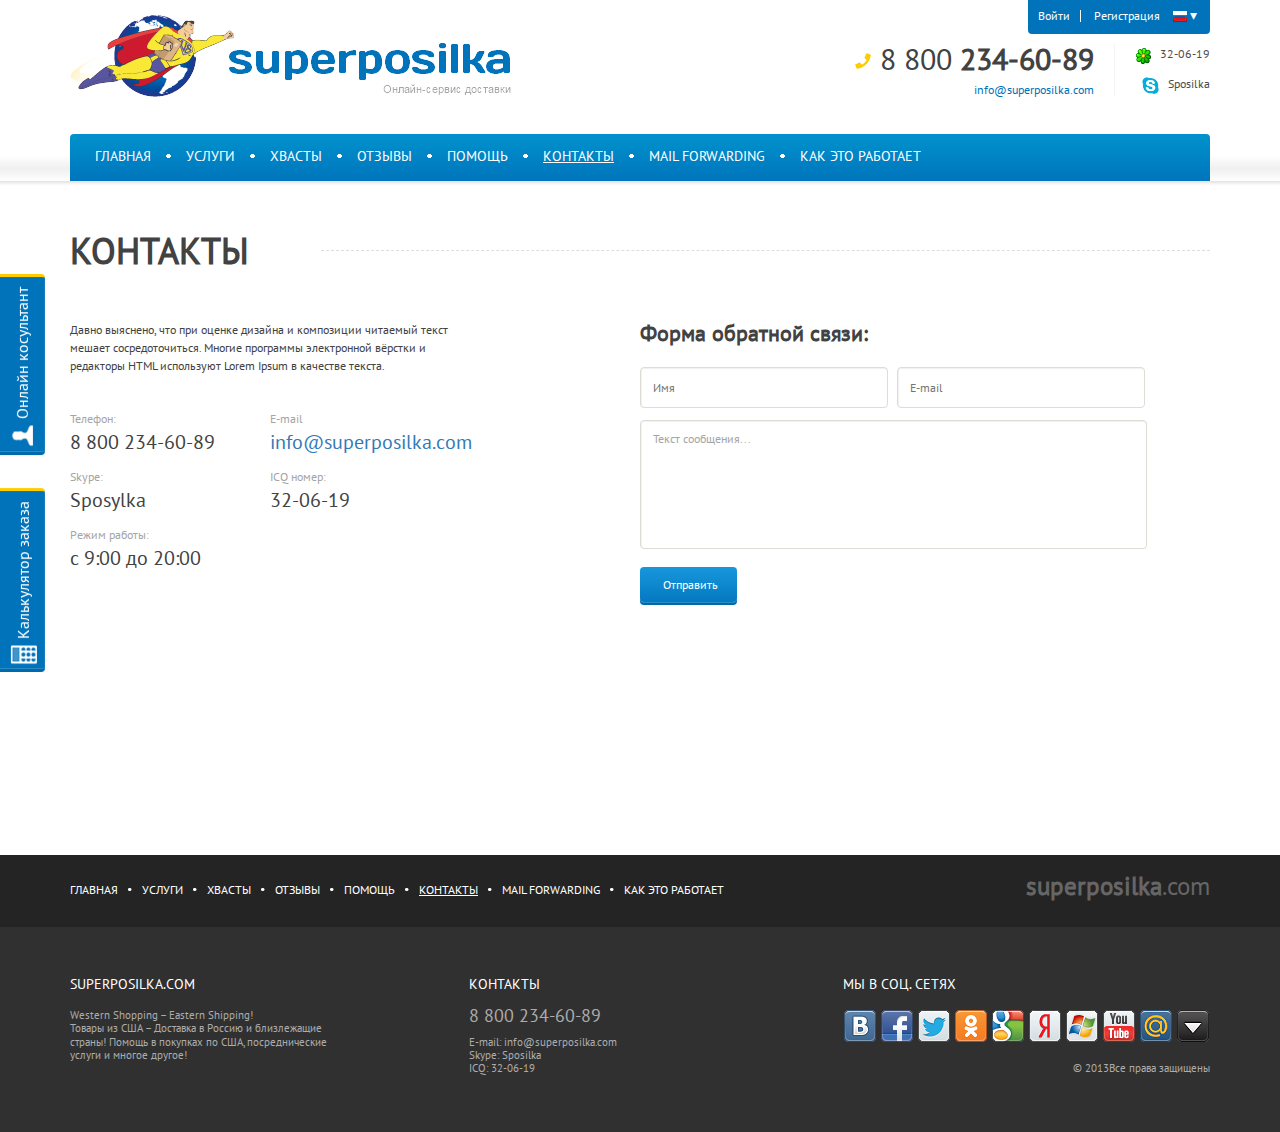
==== commit 04ec67f7: "fixed navigation" ====
--- a/html/contacts.html
+++ b/html/contacts.html
@@ -109,14 +109,14 @@
                     <li class="hidden-sm hidden-xs"><span class="point"></span><a href="voprosu.html">Как это работает</a></li>
                     <li class="visible600 dropdown menuMore hidden-md hidden-lg"><a href="#" class="more"><span class="cookie"></span><span>Меню</span></a>
                       <ul class="dropdownTop hidden-md hidden-lg">  
-                        <li><a href="../index.html">Главная</a></li>
-                        <li><a href="order.html">Услуги</a></li>
-                        <li><a href="#">Mail Forwarding</a></li>
-                        <li><a href="voprosu.html">Как это работает</a></li>
-                        <li><a href="#">Помощь</a></li>
-                        <li><a href="typo.html">Хвасты</a></li>
-                        <li><a href="order.html">Отзывы</a></li>
-                        <li><a href="contacts.html" class="activeDropLink">Контакты</a></li>
+                        <li><a href="../index.html"><i class="fa fa-circle navPoint" aria-hidden="false"></i>Главная</a></li>
+                        <li><a href="order.html"><i class="fa fa-circle navPoint" aria-hidden="false"></i>Услуги</a></li>
+                        <li><a href="#"><i class="fa fa-circle navPoint" aria-hidden="false"></i>Mail Forwarding</a></li>
+                        <li><a href="voprosu.html"><i class="fa fa-circle navPoint" aria-hidden="false"></i>Как это работает</a></li>
+                        <li><a href="#"><i class="fa fa-circle navPoint" aria-hidden="false"></i>Помощь</a></li>
+                        <li><a href="typo.html"><i class="fa fa-circle navPoint" aria-hidden="false"></i>Хвасты</a></li>
+                        <li><a href="#"><i class="fa fa-circle navPoint" aria-hidden="false"></i>Отзывы</a></li>
+                        <li><a href="contacts.html" class="activeDropLink"><i class="fa fa-circle navPoint" aria-hidden="false"></i>Контакты</a></li>
                       </ul>
                     </li>
                     <li class="calculatorNav hidden320 hidden-sm hidden-md hidden-lg"><span class="calculator2"></span><a href="#">Калькулятор заказа</a></li>
--- a/css/style.css
+++ b/css/style.css
@@ -17,6 +17,10 @@
 h4 {
 	font-size: 18px;
 	color: #424242;
+}
+
+span, a {
+	display: inline-block;
 }
 
 .padding {
@@ -48,7 +52,6 @@
 }
 
 .registrationSmall a {
-	display: inline-block;
 	color: #fff;
 	margin: 9px 0px;
 	font-size: 11px;
@@ -63,7 +66,6 @@
 
 .topLineLeft span {
 	font-size: 16px;
-	display: inline-block;
 	margin-top: 10px;
 }
 
@@ -83,11 +85,11 @@
 	width: 100%;
 	position: relative;
 	box-shadow: 
-	0 1px rgba(229,229,229, 1.0)/*#e5e5e5*/,
-	0 2px rgba(235,235,235, 1.0)/*#ebebeb*/,
-	0 3px rgba(243,243,243, 1.0)/*#f3f3f3*/,
-	0 4px rgba(249,249,249, 1.0)/*#f9f9f9*/,
-	0 5px rgba(253,253,253, 1.0)/*#fdfdfd*/;
+	0 1px rgba(229,229,229, 1.0),
+	0 2px rgba(235,235,235, 1.0),
+	0 3px rgba(243,243,243, 1.0),
+	0 4px rgba(249,249,249, 1.0),
+	0 5px rgba(253,253,253, 1.0);
 } 
 
 .topHeaderContent {
@@ -125,7 +127,6 @@
 }
 
 .phone span {
-	display: inline-block;
 	background: url(../img/sprite.png) no-repeat -1px -1px;
 	width: 18px;
 	height: 18px;
@@ -160,7 +161,6 @@
 }
 
 .email {
-	display: inline-block;
 	width: 15px;
 	height: 10px;
 	background: url(../img/sprite.png) no-repeat -244px -2px;
@@ -170,7 +170,6 @@
 
 
 .icq {
-	display: inline-block;
 	background: url(../img/sprite.png) no-repeat -20px -1px;
 	width: 17px;
 	height: 18px;
@@ -179,7 +178,6 @@
 }
 
 .skype {
-	display: inline-block;
 	background: url(../img/sprite.png) no-repeat -59px -1px;
 	width: 19px;
 	height: 19px;
@@ -198,7 +196,6 @@
 }
 
 .headerOrder {
-	display: inline-block;
 	width: 145px;
 	height: 34px;
 	background: url(../img/buttonOrder2.png);
@@ -215,11 +212,9 @@
 .headerButtons p a {
 	color: #0073bb;
 	font-size: 13px;
-	width: 46%;
 }
 
 .calculator {
-	display: inline-block;
 	width: 10px;
 	height: 13px;
 	background: url(../img/sprite.png) no-repeat -261px -2px;
@@ -246,7 +241,6 @@
 .registration a {
 	font-size: 12px;
 	color: #fff;
-	display: inline-block;
 	margin: 10px 0px;
 	padding: 0px 10px;
 	outline: none;
@@ -260,18 +254,7 @@
 	padding-left: 6px;
 }
 
-.registrationIcon {
-	display: inline-block;
-	border: none;
-	background-color: transparent;
-	font-size: 22px;
-	color: #fff;
-	padding-left: 15px;
-	vertical-align: -15%
-}
-
 .russian {
-	display: inline-block;
 	width: 14px;
 	height: 11px;
 	background: url(../img/sprite.png) no-repeat -42px -3px;
@@ -304,7 +287,6 @@
 }
 
 .middlePartHeader span {
-	display: inline-block;
 	font-size: 14px;
 }
 
@@ -323,7 +305,7 @@
 	text-align: center;
 }
 
-.bottomPartHeader span, .bottomPartHeader p  {
+.bottomPartHeader p  {
 	display: inline-block;
 }
 
@@ -341,7 +323,7 @@
 }
 
 .bottomPartHeader .calculatorLink {
-	vertical-align: 260%
+	vertical-align: 260%;
 }
 
 .bottomPartHeader .calculatorLink a {
@@ -392,7 +374,6 @@
 }
 
 .nav ul li .point {
-	display: inline-block;
 	background: url(../img/sprite.png)no-repeat -99px -2px;
 	width: 5px;
 	height: 4px;
@@ -401,7 +382,6 @@
 }
 
 .nav ul li a {
-	display: inline-block;
 	font-size: 14px;
 	color: #fff;
 	text-transform: uppercase;
@@ -418,7 +398,6 @@
 }
 
 .more {
-	display: inline-block;
 	font-size: 14px;
 	text-transform: uppercase;
 	padding: 16.5px 23px!important;
@@ -430,7 +409,6 @@
 }
 
 .cookie {
-	display: inline-block;
 	width: 13px;
 	height: 13px;
 	background: url(../img/sprite.png) no-repeat -274px -2px;
@@ -460,7 +438,8 @@
 	text-decoration: none;
 	width: 129px;
 	text-align: left;
-	padding-left: 14px!important;
+	padding-left: 19px!important;
+	text-transform: none!important;
 }
 
 .dropdownTop li:last-child a{
@@ -476,9 +455,19 @@
 	z-index:1000;
 }
 
-.activeDropLink {
+.navPoint {
+	font-size: 4px;
+	vertical-align: 70%;
+	padding-right: 7px;
+}
+
+.activeDropLink  {
 	background: #fff!important;
 	color: #000!important;
+}
+
+.activeDropLink i, .dropdownTop li a:hover i {
+	font-size: 5px;
 }
 
 .calculatorNav {
@@ -499,7 +488,6 @@
 }
 
 .calculator2 {
-	display: inline-block;
 	width: 10px;
 	height: 13px;
 	background: url(../img/sprite.png)no-repeat -291px -2px;
@@ -860,7 +848,6 @@
 }
 
 .magazinesBorder {
-	display: inline-block;
 	padding-right: 5px;
 	margin-right: 7px;
 	border-right: 1px solid #0073bb;
@@ -903,7 +890,6 @@
 }
 
 .dashedLineReview {
-	display: inline-block;
 	border-bottom: 1px dashed #dedede;
 	width: 23%;
 	vertical-align: 130%;
@@ -965,12 +951,7 @@
 	margin: 42px 0px 16px 0;
 }
 
-.main5 a {
-	display: inline-block;
-}
-
 .payment {
-	display: inline-block;
 	width: 140px;
 	height: 72px;
 	margin: 5px 7px;
@@ -1125,7 +1106,6 @@
 }
 
 .facebookFooter span {
-	display: inline-block;
 	font-family: 'Lucida Console', 'PTSansRegular', Arial, sans-serif;
 	color: #978997;
 }
@@ -1256,7 +1236,6 @@
 }
 
 .typoList li span {
-	display: inline-block;
 	padding-left: 15px;
 }
 
@@ -1282,10 +1261,6 @@
 
 .white {
 	background-color: #fff;
-}
-
-.typoRow span {
-	display: inline-block;
 }
 
 .typoRow .left {
@@ -1505,7 +1480,6 @@
 }
 
 .weightLink, .prompt {
-	display: inline-block;
 	padding-left: 15px;
 	font-size: 11px;
 }
@@ -1601,7 +1575,6 @@
 }
 
 .inputLabel span {
-	display: inline-block;
 	margin-bottom: 10px;
 }
 
@@ -1679,10 +1652,6 @@
 	margin-bottom: 28px;
 }
 
-.lastSectionForm span {
-	display: inline-block;
-}
-
 .lastSectionFirst {
 	font-size: 14px;
 	margin-right: 12px;
@@ -1705,7 +1674,6 @@
 }
 
 .buttonOrder span {
-	display: inline-block;
 	font-size: 18px;
 } 
 
@@ -1740,19 +1708,23 @@
 .mainContentVoprosu h4 a {
 	font-size: 18px;
 	color: #0073bb;
-	margin-bottom: 30px;
 	text-decoration: none;
+	line-height: 1.2;
 }
 
 .mainContentVoprosu h4 a span {
 	border-bottom: 1px dashed #0073bb;
 }
 
-.mainContentVoprosu .text {
+.mainContentVoprosu .textVoprosu {
 	font-size: 12px;
 	line-height: 18px;
 	color: #5b5b5b;
 	padding: 0px 0px 35px 34px;
+}
+
+.questionHeading {
+	display: inline;
 }
 
 .mainContentVoprosu .bottomContent {
@@ -1790,7 +1762,6 @@
 }
 
 .navFooter ul li .pointFooter {
-	display: inline-block;
 	background: url(../img/sprite.png)no-repeat -106px -2px;
 	width: 4px;
 	height: 3px;
@@ -1799,14 +1770,9 @@
 }
 
 .navFooter ul li a {
-	display: inline-block;
 	color: #fff;
 	text-transform: uppercase;
 	padding: 29px 0px 31px 0px;
-}
-
-.superPosilka {
-	display: inline-block;
 }
 
 .superPosilka1 {
@@ -1882,7 +1848,6 @@
 }
 
 .socials a {
-	display: inline-block;
 	margin-right: 0px;
 	margin-bottom: 17px;
 	width: 34px;
@@ -1961,16 +1926,11 @@
 	left:-177px;
 }
 
-.button1, .button2 {
-	display: inline-block;
-}
-
 .button2 {
 	margin-right: 30px;
 }
 
 .popup a {
-	display: inline-block;
 	font-size: 16px;
 	color: #fff;
 	text-decoration: none;
@@ -1983,10 +1943,6 @@
 	padding: 12px 10px 5px 5px;
 }
 
-.popup span {
-	display: inline-block;
-}
-
 .button1 span {
 	width: 23px;
 	height: 22px;
@@ -2101,7 +2057,6 @@
 }
 
 .cocialLinks {
-	display: inline-block;
 	margin-right: 4px;
 	width: 32px;
 	height: 32px;
--- a/css/media.css
+++ b/css/media.css
@@ -1,6 +1,3 @@
-/*==========  Desktop First Method  ==========*/
-
-/* Large Devices, Wide Screens */
 @media only screen and (max-width : 1200px) {
 	.popup {
 		display: none;
@@ -53,7 +50,6 @@
 	/*----- /M A I N ------*/
 }
 
-/* Medium Devices, Desktops */
 @media only screen and (max-width : 992px) {
 	.hidden900 {
 		display: none;
@@ -414,7 +410,6 @@
 	/*-----/F O O T E R-----*/
 }
 
-/* Small Devices, Tablets */
 @media only screen and (max-width : 768px) {
 	.socials a {
 		display: inline-block;
@@ -552,7 +547,6 @@
 	/*-----/F O O T E R-----*/
 }
 
-/* Extra Small Devices, Phones */
 @media only screen and (max-width : 670px) {
 	.hidden600 {
 		display: none!important;
@@ -573,6 +567,12 @@
 		width: 145px;
 		height: 30px;
 	}
+
+	/*----- N A V I G A T I O N -----*/
+	.dropdownTop li a {
+		width: 156px;
+	}
+	/*----- /N A V I G A T I O N -----*/
 	/*----- /H E A D E R -----*/
 	
 	/*----- M A I N -----*/
@@ -823,7 +823,6 @@
 	/*----- /F O O T E R -----*/
 }
 
-/* Extra Small Devices, Phones */
 @media only screen and (max-width : 590px) {
 	.hidden320 {
 		display: none!important;
@@ -1108,7 +1107,7 @@
 	/*-----F O O T E R-----*/	
 	.navFooter {
 		text-align: center;
-		padding: 0 23%;
+		padding: 0 25%;
 	}
 
 	.navFooter ul {
@@ -1198,6 +1197,12 @@
 		left: 85%;
 	}
 
+	.navFooter {
+		padding: 0 23%;
+	}	
+}
+
+@media only screen and (max-width : 493px) {
 	.navFooter {
 		padding: 0 20%;
 	}	
@@ -1227,7 +1232,7 @@
 	}
 
 	.navFooter {
-		padding: 0 11%;
+		padding: 0 11.5%;
 	}
 }
 
@@ -1280,7 +1285,7 @@
 	} 
 
 	.navFooter {
-		padding: 0 3%;
+		padding: 0 8%;
 	}
 
 	.popupForm {
@@ -1296,7 +1301,6 @@
 	}
 }
 
-/* Custom, iPhone Retina */
 @media only screen and (max-width : 320px) {
 	.firstRowHeader {
 		margin-left: 8%;
@@ -1311,18 +1315,6 @@
 	}
 }
 
-/*==========  Mobile First Method  ==========*/
-
-/* Custom, iPhone Retina */
-@media only screen and (min-width : 320px) {
-
-}
-
-@media only screen and (min-width : 360px) {
-
-}
-
-/* Extra Small Devices, Phones */
 @media only screen and (min-width : 591px) {
 	.visible320 {
 		display: none!important;
@@ -1339,19 +1331,10 @@
 	}
 }
 
-/* Small Devices, Tablets */
-@media only screen and (min-width : 768px) {
-}
-
-/* Medium Devices, Desktops */
 @media only screen and (min-width : 992px) {
 	.visible900 {
 		display: none!important;
 	}
 }
 
-/* Large Devices, Wide Screens */
-@media only screen and (min-width : 1200px) {
-
-}
-
+
